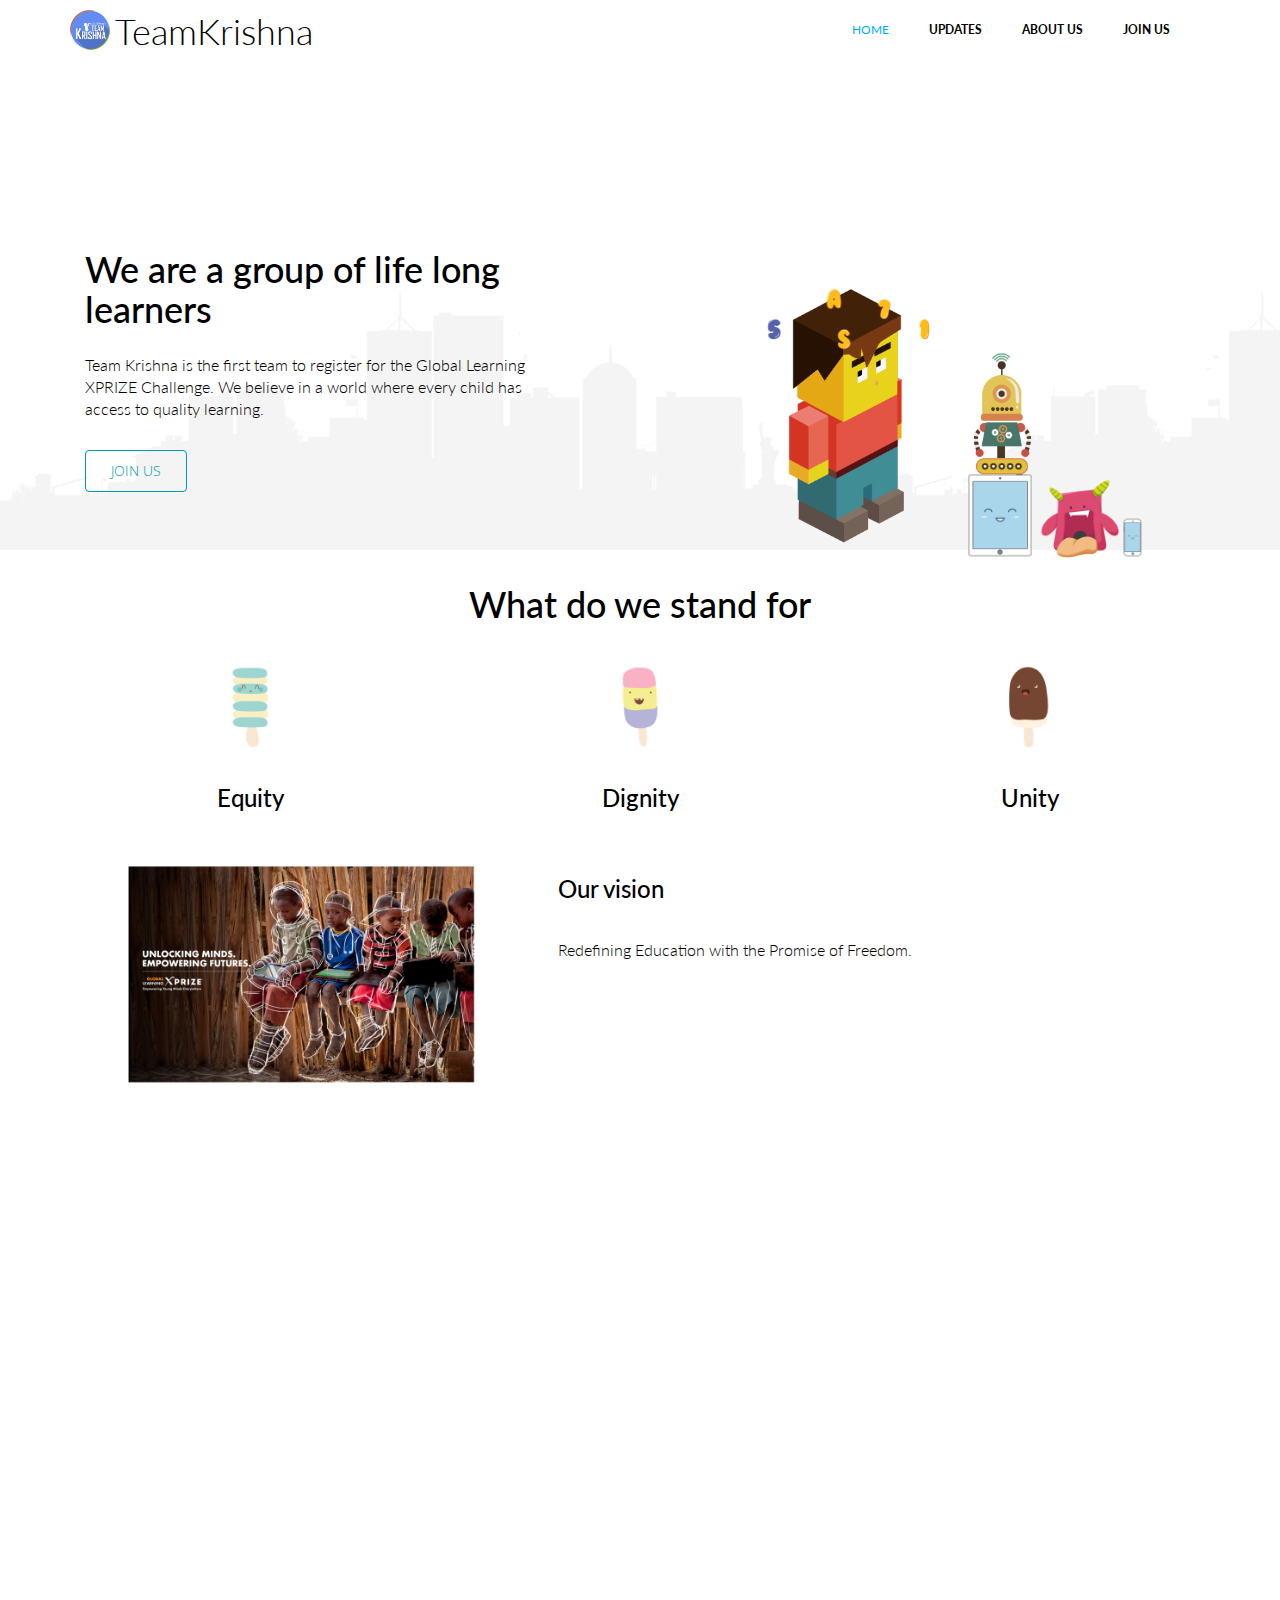
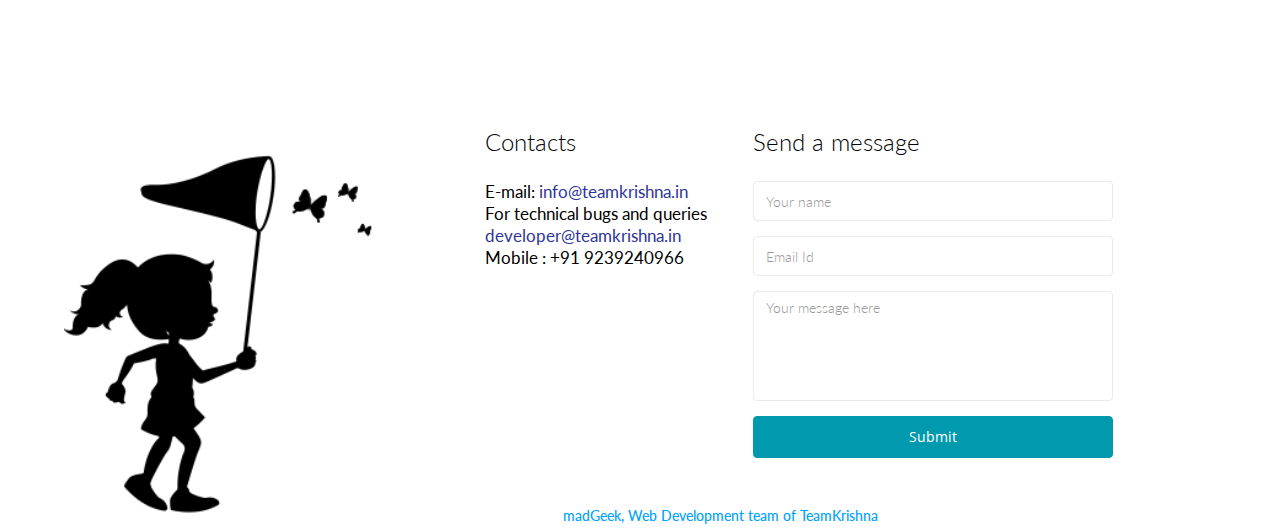
==== index.html @ c78edfe6 "added the meta-tags" ====
<!DOCTYPE html>
<html lang="en">
<head>
    <meta charset="utf-8">
    <meta name="viewport" content="width=device-width, initial-scale=1.0">
    <meta name="description" content="">
    <meta name="author" content="">
    <title>Home | TeamKrishna</title>
    <link href="css/bootstrap.min.css" rel="stylesheet">
    <link href="css/font-awesome.min.css" rel="stylesheet">
    <link href="css/lightbox.css" rel="stylesheet"> 
    <link href="css/animate.min.css" rel="stylesheet"> 
	<link href="css/main.css" rel="stylesheet">
	<link href="css/responsive.css" rel="stylesheet">
    <meta property="og:site_name" content="madGeek"/>
      <meta property="og:type" content="website" />
      <meta property="og:title" content="TeamKrishna" />
      <meta property="og:description" content="Redefining education with the promise of freedom." />
      <meta property="og:url" content="http://www.teamkrishna.in"/>
      <meta property="og:image" content="images/logo_main.png"/>
<!--<script src="http://maps.googleapis.com/maps/api/js"></script>-->
   <link rel="apple-touch-icon" sizes="60x60" href="images/ico/apple-icon-60x60.png">
    <link rel="apple-touch-icon" sizes="72x72" href="images/ico/apple-icon-72x72.png">
    <link rel="apple-touch-icon" sizes="76x76" href="images/ico/apple-icon-76x76.png">
    <link rel="apple-touch-icon" sizes="114x114" href="images/ico/apple-icon-114x114.png">
    <link rel="apple-touch-icon" sizes="120x120" href="images/ico/apple-icon-120x120.png">
    <link rel="apple-touch-icon" sizes="144x144" href="images/ico/apple-icon-144x144.png">
    <link rel="apple-touch-icon" sizes="152x152" href="images/ico/apple-icon-152x152.png">
    <link rel="apple-touch-icon" sizes="180x180" href="images/ico/apple-icon-180x180.png">
    <link rel="icon" type="image/png" sizes="192x192"  href="images/ico/android-icon-192x192.png">
    <link rel="icon" type="image/png" sizes="32x32" href="images/ico/favicon-32x32.png">
    <link rel="icon" type="image/png" sizes="96x96" href="images/ico/favicon-96x96.png">
    <link rel="icon" type="image/png" sizes="16x16" href="images/ico/favicon-16x16.png">
    <link rel="manifest" href="images/ico/manifest.json">
    <meta name="msapplication-TileColor" content="#ffffff">
    <meta name="msapplication-TileImage" content="images/ico/ms-icon-144x144.png">
    <meta name="theme-color" content="#ffffff">
</head><!--/head-->

<body>
	<header id="header">      
        <div class="navbar navbar-inverse" role="banner">
            <div class="container">
                <div class="navbar-header">
                    <button type="button" class="navbar-toggle" data-toggle="collapse" data-target=".navbar-collapse">
                        <span class="sr-only">Toggle navigation</span>
                        <span class="icon-bar"></span>
                        <span class="icon-bar"></span>
                        <span class="icon-bar"></span>
                    </button>

                    <a class="navbar-brand" href="index.html">
                    	<h1><span><img  style="margin-bottom:5%;margin-right:5px;" width="40px" height="40px" src="images/logo_main.png" alt="logo"><span>TeamKrishna</span></span></h1>
                    </a>
                    
                </div>
                <div class="collapse navbar-collapse">
                    <ul class="nav navbar-nav navbar-right">
                        <li class="active"><a href="index.html">Home</a></li>
                         <li ><a href="blog.html">Updates</i></a>
                        </li>
                        <li ><a href="aboutus.html">About us</i></a>
                        </li>                    
                       
                       
                        <li ><a href="joinus.html">Join us </i></a>
                        </li>  
                    </ul>
                </div>
            </div>
        </div>
    </header>
    <!--/#header-->

   <section id="home-slider">
        <div class="container">
            <div class="row">
                <div class="main-slider">
                    <div class="slide-text">
                        <h1 style="font-weight:500;color:black;">We are a group of life long learners</h1>
                        <P style="font-size:16px; font-weight:300;">Team Krishna is the first team to register for the Global Learning XPRIZE Challenge. We believe in a world where every child has access to quality learning.</p>
                        <a href="portfolio-details.html" class="btn btn-common">JOIN US</a>
                    </div>
                    <div class="change_height">
                    <img src="./images/Website_Graphics/block-kid/blk6.png" class="slider-hill" alt="slider image">
                    <img src="images/Website_Graphics/smartphones/s2.png" class="slider-house" alt="slider image">
<!--                    <img src="images/Website_Graphics/smartphones/s2.png" class="slider-birds1" alt="slider image">-->
                    <img src="images/Website_Graphics/smartphones/s1.png" class="slider-birds2" alt="slider image">
                    <img src="images/Website_Graphics/cute-monsters/m8.png" class="slider-sun" alt="slider image">
                    <img src="images/Website_Graphics/robots/r2.png" class="slider-robot" alt="slider image">
                    <img src="images/Website_Graphics/alphabets-numbers/1.png" class="slider-1" alt="slider image">
                    <img src="images/Website_Graphics/alphabets-numbers/5.png" class="slider-5" alt="slider image">
                    <img src="images/Website_Graphics/alphabets-numbers/7.png" class="slider-7" alt="slider image">
                    <img src="images/Website_Graphics/alphabets-numbers/s.png" class="slider-s" alt="slider image">
                    <img src="images/Website_Graphics/alphabets-numbers/a.png" class="slider-a" alt="slider image">
                    </div>
                </div>
            </div>
        </div>
        <div class="preloader"><i class="fa fa-sun-o fa-spin"></i></div>
    </section>
    <!--/#home-slider-->

    <section id="services" style="margin-top:30px;">
        <div class="container">
            <div class="row">
                <div class="col-md-12 wow fadeIn" style=" margin-bottom:20px;">
                <h1 style="font-weight:500;text-align:center;color:black; margin-top:5px;" >What do we stand for</h1>
                </div>
                <div class="col-sm-4 text-center padding wow fadeIn" data-wow-duration="1000ms" data-wow-delay="300ms">
                    <div class="single-service">
                        <div class="wow scaleIn" data-wow-duration="500ms" data-wow-delay="300ms">
                            <img src="images/Website_Graphics/ice-creams/ic2.png" alt="">
                        </div>
                       <h2 style="color:black; font-weight:500;">Equity</h2>
<!--                        <p>Redefining Education with the promise of freedom.</p>-->
                    </div>
                </div>
                <div class="col-sm-4 text-center padding wow fadeIn" data-wow-duration="1000ms" data-wow-delay="600ms">
                    <div class="single-service">
                        <div class="wow scaleIn" data-wow-duration="500ms" data-wow-delay="600ms">
                            <img src="images/Website_Graphics/ice-creams/ic3.png" alt="">
                        </div>
                        <h2 style="color:black; font-weight:500;">Dignity</h2>
<!--                        <p>Equity, Dignity, Unity.</p>-->
                    </div>
                </div>
                <div class="col-sm-4 text-center padding wow fadeIn" data-wow-duration="1000ms" data-wow-delay="900ms">
                    <div class="single-service">
                        <div class="wow scaleIn" data-wow-duration="500ms" data-wow-delay="900ms">
                            <img src="images/Website_Graphics/ice-creams/ic4.png" alt="">
                        </div>
                        <h2 style="color:black; font-weight:500;">Unity</h2>
<!--                        <p>We want to provide quality education to every child.</p>-->
                    </div>
                </div>
            </div>
        </div>
    </section>
    <!--/#services-->

<!--
    <section id="action" class="responsive">
        <div class="vertical-center">
             <div class="container">
                <div class="row">
                    <div class="action take-tour">
                        <div class="col-sm-7 wow fadeInLeft" data-wow-duration="500ms" data-wow-delay="300ms">
                            <h1 class="title">Triangle Corporate Template</h1>
                            <p>A responsive, retina-ready &amp; wide multipurpose template.</p>
                        </div>
                        <div class="col-sm-5 text-center wow fadeInRight" data-wow-duration="500ms" data-wow-delay="300ms">
                            <div class="tour-button">
                                <a href="#" class="btn btn-common">TAKE THE TOUR</a>
                             </div>
                        </div>
                    </div>
                </div>
            </div>
        </div>
   </section>
    /#action
-->

    <section id="features" style="margin-top:20px;">
        <div class="container">
            <div class="row">
                <div class="single-features">
                    <div class="col-sm-5 wow fadeInLeft" data-wow-duration="500ms" data-wow-delay="300ms">
                        <img src="images/Global%20Learning%20Xprize%20pic2.jpg" style="height: 50%;width:80%;margin: 0 auto;" class="img-responsive" alt="">
                    </div>
                    <div class="col-sm-6 wow fadeInRight" data-wow-duration="500ms" data-wow-delay="300ms">
                        <h2 style="color:black; font-weight:500;">Our vision</h2><br>
                         <P style="font-size:16px; font-weight:300;">Redefining Education with the Promise of Freedom. </P>
                    </div>
                </div>
                <div class="single-features to_change">
                    <div class="col-sm-6 col-sm-offset-1 align-right wow fadeInLeft" data-wow-duration="500ms" data-wow-delay="300ms">
                        <h2 style="color:black; font-weight:500;">What do we do</h2>
                        <P style="font-size:16px; font-weight:300;">We create digital education solutions for children, without access to learning materials or with access to low quality learning environments, that support their developmental journey in becoming independent thinkers and leaders that can positively contribute to the world.</P>
                    </div>
                    <div class="col-sm-5 wow fadeInRight" data-wow-duration="500ms" data-wow-delay="300ms">
                        <img src="images/what_do_we_do.png" style="height: 50%;margin: 0 auto; width:80%;"  class="img-responsive" alt="">
                    </div>
                </div>
                 <div class="single-features change_to">
                      <div class="col-sm-5 wow fadeInRight" data-wow-duration="500ms" data-wow-delay="300ms">
                        <img src="images/what_do_we_do.png" style="height: 50%;margin: 0 auto; width:80%;"  class="img-responsive" alt="">
                    </div>
                    <div class="col-sm-6 col-sm-offset-1 align-right wow fadeInLeft" data-wow-duration="500ms" data-wow-delay="300ms">
                         <h2 style="color:black; font-weight:500;">What do we do</h2>
                         <P style="font-size:16px; font-weight:300;">We create digital education solutions for children, without access to learning materials or with access to low quality learning environments, that support their developmental journey in becoming independent thinkers and leaders that can positively contribute to the world.</P>
                    </div>
                   
                </div>
                <div class="single-features" style="margin-top:20px;">
                    <div class="col-sm-5 wow fadeInLeft" data-wow-duration="500ms" data-wow-delay="300ms">
                        <img src="images/our_project.png" style="height: 50%;margin: 0 auto;width:80%;"  class="img-responsive" alt="">
                    </div>
                    <div class="col-sm-6 wow fadeInRight" data-wow-duration="500ms" data-wow-delay="300ms">
                         <h2 style="color:black; font-weight:500;">Our Project</h2>
                        <P style="font-size:16px; font-weight:300;">We develop open source software solutions that facilitate autonomous learning environments for children living in remote areas of the world. Applying elements of gamification and machine learning, our 'intellifreind' software will enable children of aged 7 onwards to self learn literacy and numeracy in a preferred language.</P>
                    </div>
                </div>
            </div>
        </div>
    </section>
     <!--/#features-->

  <footer id="footer">
      
        <div class="container">
            <div class="row" style="margin-top:20px;">
               
               
                <div class="col-md-4 col-sm-6 item12">
<!--
                    <div class="testimonial bottom">
                        <h2>Get in touch</h2>
                        <div class="media">
                            <div class="pull-left">
                                <a href="#"><img src="images/home/profile1.png" alt=""></a>
                            </div>
                            <div class="media-body">
                                <blockquote>These people are crazily cool, it's an honour working with them.</blockquote>
                                <h3><a href="#">- silverFoxA</a></h3>
                            </div>
                         </div>
                        <div class="media">
                            <div class="pull-left">
                                <a href="#"><img src="images/home/profile2.png" alt=""></a>
                            </div>
                            <div class="media-body">
                                <blockquote>Sometimes they are too lazy.</blockquote>
                                <h3><a href="">- Abhijit Das</a></h3>
                            </div>
                        </div>   
                      <div id="googleMap" style="width:100%;height:300px;"></div>
                    </div> 
-->
                </div>
                <div class="col-md-3 col-sm-6 item12">
                    <div class="contact-info bottom">
                        <h2>Contacts</h2>
                        <address>
                        E-mail: <a href="mailto:info@teamkrishna.in">info@teamkrishna.in</a> <br> 
                        For technical bugs and queries <br> 
                            <a href="mailto:developer@teamkrishna.in">developer@teamkrishna.in</a><br>
                        Mobile : +91 9239240966 <br> 
                       
                        </address>

<!--
                        <h2>Address</h2>
                        <address>
                        Unit C2, St.Vincent's Trading Est., <br> 
                        Feeder Road, <br> 
                        Bristol, BS2 0UY <br> 
                        United Kingdom <br> 
                        </address>
-->
                    </div>
                </div>
                <div class="col-md-4 col-sm-12 item12">
                    <div class="contact-form bottom">
                        <h2>Send a message</h2>
                        <form id="main-contact-form" name="contact-form" method="post" action="sendemail.php">
                            <div class="form-group">
                                <input type="text" name="name" class="form-control" required="required" placeholder="Your name">
                            </div>
                            <div class="form-group">
                                <input type="email" name="email" class="form-control" required="required" placeholder="Email Id">
                            </div>
                            <div class="form-group">
                                <textarea name="message" id="message" required="required" class="form-control" rows="8" placeholder="Your message here"></textarea>
                            </div>                        
                            <div class="form-group">
                                <input type="submit" name="submit"  class="btn btn-common" style="background-color:#0099ae; color:white; font-weight:400;width:100%;" value="Submit">
                            </div>
                        </form>
                    </div>
                </div>
               <div class="col-sm-12 item12" style="margin-top:10px;">
                   <div class="footer_bottom" >
<!--                    <div class="copyright-text text-center">-->
                        <p style="margin:0px;color:white;font-weight:500;">&copy; TeamKrishna 2015. All Rights Reserved.<br> Designed &amp; developed by <a target="_blank" href="developers.html">madGeek, Web Development team of TeamKrishna</a></p>
<!--                    </div>-->
                </div>
                </div>
               
     <div class="l12item">
                  
                  <div id="back">
</div>
<div id="middle">
</div>
<div id="front">
     <img src="images/girlGIF.gif" >
</div>
                </div>
            </div>
        </div>
    </footer>
    <!--/#footer-->


<script>
function initialize() {
  var mapProp = {
    center:new google.maps.LatLng(12.58262, 77.42035),
    zoom:13,
    mapTypeId:google.maps.MapTypeId.ROADMAP
  };
  var map=new google.maps.Map(document.getElementById("googleMap"),mapProp);
    
    var marker = new google.maps.Marker({
    position: new google.maps.LatLng(12.58262, 77.42035),
    map: map,
    title: 'Location'
  });
}
google.maps.event.addDomListener(window, 'load', initialize);
</script>



    <script type="text/javascript" src="js/jquery.js"></script>
    <script type="text/javascript" src="js/bootstrap.min.js"></script>
    <script type="text/javascript" src="js/lightbox.min.js"></script>
    <script type="text/javascript" src="js/wow.min.js"></script>
    <script type="text/javascript" src="js/main.js"></script>   
<script type="text/javascript">
$('input#submit').click(function() {
var email = $('input#email').val();
var message = $('textarea#message').val();
var name = $('input#name').val();
var subject= "Enquiry";
$.ajax({
    type: 'POST',
    url: 'sendemail.php',
    data: {message: message, email: email, name:name, subject:subject}, 
    cache: false
});
});
</script>
</body>
</html>
---- css/main.css ----
/*
  Theme Name: Triangle
  Theme Uri: http://www.themeum.com
  Author: Themeum
  Author Uri: http://www.themeum.com
  Description: Creative Site Template
  Version: 1.1
  */

  @import url(http://fonts.googleapis.com/css?family=Lato:100,300,400,700);
  @import url(http://fonts.googleapis.com/css?family=Open+Sans:300italic,400italic,600italic,700italic,400,300,600,700);
  @import url(http://fonts.googleapis.com/css?family=Noto+Sans:400,700);

  body {
    background: #fff;
    font-family: 'Lato', sans-serif;
    font-weight: 300;
    font-size: 14px;
    line-height: 22px;
    color: #000;
  }

  html {
    height: 100%;
  }


  a{
    color:#00A1FF;
  }

  a:hover {
    outline: none;
    text-decoration:none;
    color:#4fcccd;
  }

  a:focus {
    outline:none;
    outline-offset: 0;
  }

  a {
    -webkit-transition: 300ms;
    -moz-transition: 300ms;
    -o-transition: 300ms;
    transition: 300ms;
  }


  ul {
    list-style: none;
  }

  h1, h2, h3, h4, h5, h6 {
    font-family: 'Lato', sans-serif;
    font-weight: 300;
  }

  h1{
    color: #000;
  }

  h2{
    font-size: 24px;
    color: #000;
      font-weight: 300;
  }

  h3{
    font-size: 18px;
  }

  .overflow{
    overflow: hidden;
  }

  .uppercase{
    text-transform: uppercase;
  }

  .btn-common {
    font-size: 14px;
    color: #0099ae;
    border: 1px solid #0099ae;
    font-family: 'Open Sans', sans-serif;
    font-weight: 300;
    padding: 10px 25px;
  }

  #action .col-sm-5{
    position: absolute;

    top: 0;
    height: 100%;
    right: 0;
  }


  .btn-common:hover, 
  .btn-common:focus{
    outline: none;
    background: none;
    box-shadow: none;
    color: #01707f;
    border-color:#01707f;
  }

  .align-right{
    text-align: right;
  }

  .inline{
    display: inline-block;
  }

  .padding{
    padding: 10px 0;
  }

  .padding-bottom{
    padding-bottom: 65px;
  }

  .padding-top{
    padding-top: 30px;
  }

  .padding-right{
    padding-right: 80px;
  }

  .padding-left{
    padding-left: 80px;
  }

  .margin-bottom{
    margin-bottom: 35px;
  }

     .carousel-indicators.visible-xs {
      height: 20px;
      margin: 0;
      padding: 0;
      position: absolute;
      top: -35px;
      width: 100%;
      left: 0;
    }

  .carousel-indicators.visible-xs li {
    border-color: #D29948;
    border-width: 2px;
    height: 12px;
    margin: 0 5px 0 0;
    width: 12px;
  }

  .carousel-indicators.visible-xs li.active {
    background: rgba(210, 153, 72, 0.7);
  }


/*************************
*******Header******
**************************/


#header{
  margin-bottom: 0;
  padding: 10px 0 40px 0;
}

#header .navbar-inverse .container{
  position: relative;
}

.search{
  position: absolute;
  top: 20px;
  right: 0;
  z-index: 1;
}

.search i{
  color: #00aeef;
  cursor: pointer;
  position: absolute;
  right: 10px;
  top: 2px;
}

.field-toggle{
  position: relative;
  top: 30px;
  right: 15px;
  display: none;
  height: 50px;
}

.search-form{
  padding-left: 10px;
  height: 40px;
  font-size: 18px;
  color: #818285;
  font-weight: 300;
  outline: none;
  border: 1px solid #00aeef;
  margin-top: 20px;
  border-radius: 4px;
}

.social-icons ul li{
  padding: 0 10px;

}

.social-icons ul li:last-child{
  padding-right: 0;

}

.social-icons ul li a{
  font-size: 18px;
  color: #d3d3d3;
  padding: 0;
}

.social-icons ul li a:hover .fa-facebook {
  color:#0884d5;
}

.social-icons ul li a:hover .fa-twitter {
  color:#2AA7DC;
}

.social-icons ul li a:hover .fa-google-plus {
  color:#A22523;
}

.social-icons ul li a:hover .fa-dribbble {
  color:#E94989;
}

.social-icons ul li a:hover .fa-linkedin {
  color:#006DC0;
}

.social-icons ul li a:hover,
.social-icons ul li a:focus{  
  background: none;
}

#header .navbar {
  background: #fff;
  border: 0;
  margin-bottom: 0;
}

#header .navbar-toggle{
/*  margin-top: 20px;*/
}

#header .navbar-brand{
  padding: 0;
  margin-left: 0;
    color: black;
}

#header .navbar-brand h1{
  padding: 0;
  margin: 0;
}

#header .navbar-nav.navbar-right >li:last-child{
  margin-right: 20px;
}

#header .navbar-nav.navbar-right >li a {
  color: #000;
  font-size: 12px;
  padding: 20px;
  text-transform: uppercase;
  font-weight: 700;
}


#header .navbar-inverse .navbar-nav  li.active > a,  
#header .navbar-inverse .navbar-nav  li.active > a:focus, 
#header .navbar-nav.navbar-right li > a:hover,
.navbar-inverse .navbar-nav > .open > a {
  background-color: inherit;
  border: 0;
    font-weight: 400;
  color: #00aeef;
}

#header .navbar-inverse .navbar-nav  li a:hover{
  color: #00aeef;
    font-weight: 500;
}


/*  Dropdown menu*/

ul.sub-menu {
  display: none;
  list-style: none;
  padding: 0;
  margin: 0;
}

#header .navbar-nav li ul.sub-menu li a{
  color: #818285;
  padding: 5px 0;
  font-size: 13px;
  display: block;
  text-transform: capitalize;
}

#header .navbar-nav li ul.sub-menu li .active{
  background: #00aeef;
  color: #fff;
  position: relative;
}

#header .navbar-nav li ul.sub-menu li .active i{
  position: absolute;
  font-size: 56px;
  top: -13px;
  color: #0884d5;
}

#header .navbar-nav li ul.sub-menu li .active .fa-angle-right{
  left: -3px;
}

#header .navbar-nav li ul.sub-menu li .active .fa-angle-left{
  right: -3px;
}

#header .navbar-nav li ul.sub-menu li a:hover,
#header .navbar-nav li ul.sub-menu li a:focus{
  background: #00aeef;
  color: #fff;
}

.fa-angle-down{
  padding-left: 5px; 
}

.scaleIn {
  -webkit-animation-name: scaleIn;
  animation-name: scaleIn;
}

@-webkit-keyframes scaleIn {
  0% {
    opacity: 0;
    -webkit-transform: scale(0);
    transform: scale(0);
  }

  100% {
    opacity: 1;
    -webkit-transform: scale(1);
    transform: scale(1);
  }
}

@keyframes scaleIn {
  0% {
    opacity: 0;
    -webkit-transform: scale(0);
    -ms-transform: scale(0);
    transform: scale(0);
  }

  100% {
    opacity: 1;
    -webkit-transform: scale(1);
    -ms-transform: scale(1);
    transform: scale(1);
  }
}


/*************************
*******Footer******
**************************/

#footer {
  padding-bottom: 0px;
    position: relative;
/*  background-image: url(../images/home/footer_team.png);*/
  background-repeat: repeat-x;
    background-color: transparent;
  background-position: bottom;
  background-size: contain;
}

#footer h1{
  margin-bottom: 65px;
  margin-top: 36px;
}

#footer .bottom-separator {
  margin-bottom: 0px;
}

#message {
  height: 110px;
  resize: none;
}

.bottom > h2 {
  margin-top: 0;
  margin-bottom: 26px;
}

.bottom .media-body h3 {
  margin-top: 0;
  padding-left: 25px;
}

.bottom .media-body h3 a{
  color: #ea2c00;
}

.testimonial .media{
  margin-top: 0;
  margin-bottom: 25px;
}

.testimonial .media>.pull-left{
  margin-right: 25px;
}

.testimonial .media>.pull-left img{
  margin-top: 6px;
}

.testimonial .media .media-body blockquote{
  padding-left: 25px;
  padding-right: 30px;
  position: relative;
  border-left: 0;
  margin-bottom: 0;
}

.testimonial .media .media-body blockquote:before{
  position: absolute;
  left: 5px;
  top: 8px;
  content: '"';
  font-size: 40px;
  color: #ea2c00;
  font-family: 'Noto Sans', sans-serif;
  transform:rotate(180deg);
  -ms-transform:rotate(180deg); /* IE 9 */
  -webkit-transform: rotate(180deg); /* Opera, Chrome, and Safari */
  line-height: 0;
}

.testimonial .media .media-body blockquote:after{
  position: absolute;
  right: 30px;
  bottom: 14px;
  content: '"';
  font-size: 40px;
  color: #ea2c00;
  font-family: 'Noto Sans', sans-serif;
  line-height: 0;
}

.contact-info.bottom {
  padding-left: 25px;
}
.contact-info.bottom a{
    color: #2C349A;
}
.contact-info.bottom a:hover{
    color:crimson;
}

.bottom > address {
  line-height: 22px;
  margin-bottom: 40px;
    font-size: 17px;
    font-weight: 400;
}

.form-control {
  border: 1px solid #eaeaea;
  font-weight: 300;
  outline: none;
  box-shadow: none;
  height: 40px;
}

.form-control:hover, 
.form-control:focus{
  border-color: #4fcccd;
  outline: none;
  box-shadow: none;
}

.btn-submit {
  width: 100%;
  background-color: #4fcccd;
  color: #fff;
  font-size: 14px;
  font-weight: 300;
  letter-spacing: 5px;
  text-transform: uppercase;
  border-radius: 3px;
  margin-top: 5px;
  border-bottom: 3px solid #2f9697;
  box-shadow: none;
  padding: 10px;
}

.btn-submit:hover, 
.btn-submit:focus{
  color: #fff;
  outline: none;
  box-shadow: none;
  opacity: .8;
}

.copyright-text{
  margin-top: 70px;
  color: #fff;
  font-size: 16px;  
  padding-bottom: 15px;
}

.copyright-text a {
  color: #3e848a
}

.copyright-text p {
  margin-bottom: 0;
}

/*************************
*******Home Page******
**************************/
#home-slider {
  background: url(../images/home/slider-bg.png) 0 100% repeat-x;
  position: relative;
}

#home-slider .main-slider {
  position: relative;
  height: 450px;
}

#home-slider .slide-text{
  position: absolute;
  top: 50px;
  left: 30px;
  width: 450px;
}

.animate-in .slide-text {
  -webkit-animation: fadeInLeftBig 700ms cubic-bezier(0.190,1.000,0.220,1.000) 200ms both;
  animation: fadeInLeftBig 700ms cubic-bezier(0.190,1.000,0.220,1.000) 200ms both;
}

#home-slider .slider-hill {
  position: absolute;
  right: 20%;
    height: 60%;
  bottom: 0;
}

.animate-in .slider-hill {
  -webkit-animation: bounceInDown 1000ms ease-in-out 200ms both;
  animation: bounceInDown 1000ms ease-in-out 200ms both;
}

#home-slider .slider-house {
  position: absolute;
  right: 180px;
    height: 20%;
  bottom: -10px;
}

.animate-in .slider-house {
  -webkit-animation: bounceInDown 500ms ease-in-out 800ms both;
  animation: bounceInDown 500ms ease-in-out 800ms both;
}

#home-slider .slider-sun {
  position: absolute;
  right: 100px;
    height: 20%;
  bottom: -15px;
}
#home-slider .slider-robot {
     position: absolute;
    right: 155px;
    height: 30%;
    bottom: 69px;
}
#home-slider .slider-1 {
  position: absolute;
  right: 290px;
    height: 5%;
  bottom: 210px;
}
#home-slider .slider-5 {
  position: absolute;
  right: 440px;
    height: 5%;
  bottom: 210px;
}
#home-slider .slider-7 {
  position: absolute;
  right: 330px;
    height: 5%;
  bottom: 230px;
}
#home-slider .slider-a {
  position: absolute;
  right: 380px;
    height: 5%;
  bottom: 240px;
}
#home-slider .slider-s {
  position: absolute;
  right: 370px;
    height: 5%;
  bottom: 200px;
}

.animate-in .slider-sun {
  -webkit-animation: scaleIn 500ms ease-in-out 1200ms both;
  animation: scaleIn 500ms ease-in-out 1200ms both;
}
.animate-in .slider-robot {
  -webkit-animation: scaleIn 500ms ease-in-out 1200ms both;
  animation: scaleIn 500ms ease-in-out 1200ms both;
}
.animate-in .slider-1 {
  -webkit-animation: scaleIn 500ms ease-in-out 1200ms both;
  animation: scaleIn 500ms ease-in-out 1200ms both;
}
.animate-in .slider-5 {
  -webkit-animation: scaleIn 500ms ease-in-out 1200ms both;
  animation: scaleIn 500ms ease-in-out 1200ms both;
}
.animate-in .slider-a {
  -webkit-animation: scaleIn 500ms ease-in-out 1200ms both;
  animation: scaleIn 500ms ease-in-out 1200ms both;
}
.animate-in .slider-s {
  -webkit-animation: scaleIn 500ms ease-in-out 1200ms both;
  animation: scaleIn 500ms ease-in-out 1200ms both;
}
.animate-in .slider-7 {
  -webkit-animation: scaleIn 500ms ease-in-out 1200ms both;
  animation: scaleIn 500ms ease-in-out 1200ms both;
}

#home-slider .slider-birds1 {
     position: absolute;
    right: 310px;
    height: 20%;
    bottom: -10px;
}

.animate-in .slider-birds1 {
  -webkit-animation: fadeInLeft 500ms ease-in-out 1200ms both;
  animation: fadeInLeft 500ms ease-in-out 1200ms both;
}

#home-slider .slider-birds2 {
 
    position: absolute;
    right: 70px;
    height: 10%;
    bottom: -10px;
}

.animate-in .slider-birds2 {
  -webkit-animation: fadeInRight 500ms ease-in-out 1200ms both;
  animation: fadeInRight 500ms ease-in-out 1200ms both;
}


#home-slider h1{
  margin-top: 100px;
  margin-bottom: 25px;
}

#home-slider .btn-common {
  margin-top: 20px;
}

#home-slider .preloader {
  position: absolute;
  left: 0;
  top: 0;
  bottom: -30px;
  right: 0;
  background: #fafafa;
  text-align: center;
}

#home-slider .preloader > i {
  font-size: 48px;
  height: 48px;
  line-height: 48px;
  color: #00aeef;
  position: absolute;
  left: 50%;
  margin-left: -24px;
  top: 50%;
  margin-top: -24px;
}

#action {
  background-image: url(../images/home/tour-bg.png);
  background-color: #fbfafa;
  background-repeat: repeat-x;
  height: 157px;
  background-position: center;
  display: table;
  position: static;
  width: 100%;
}

.vertical-center{
  display: table-cell;
  vertical-align: middle;
  width: 100%;
  position: statice;
}


.single-service{
  overflow: hidden;
  display: block;
}

.single-service img {
  margin-bottom: 35px;
}

.single-service .fold {
  margin-bottom: 35px;
}

.single-service h2 {
  margin-top: 0;
  margin-bottom: 15px;
}

.single-service p {
  padding: 0 48px;
}

.action h1{
  margin-top: 0;
}

.action p{
  font-size: 18px;
  margin-bottom: 0;
  font-weight: 300;
}

.action .btn-common{
  margin-top: 55px;
  float: left;
}

.title {
  color: #404040;
  font-weight: 300;
}

.single-features {
  overflow: hidden;
  padding-top: 0px;
  padding-bottom: 40px;
}

.single-features .col-sm-6 {
  margin-top: 0px;
}

.single-features:last-child {
  padding-bottom: 30px;
  padding-top: 0;
}

.single-features h2{
  margin-bottom: 15px;
}

#clients{
  padding-bottom: 45px;
}

.clients {
  margin-bottom: 45px;
}

.clients img {
  display: inline-block;
}

.clients-logo {
  overflow: hidden;
  margin-bottom: 10px;
}



/*************************
*******About Us Page******
**************************/

#action , 
#page-breadcrumb{
  position: relative;
}

#page-breadcrumb {
  background-image: url(../images/home/tour-bg.png);
  background-color: #fbfafa;
  background-repeat: repeat-x;
  height: 130px;
  background-position: center;
  display: table;
  position: static;
  width: 100%;
}

#team {
  padding: 30px 0;
}

#team-carousel {
  margin-top: 80px;
}

#company-information .padding-top{
  padding-top: 172px;
  
}

.single-service img {
  height: 85px;
}

.tour-button {
  background-image: url(../images/home/tour-icon2.png);
  height: 100%;
  background-repeat: no-repeat;
  position: absolute;
  width: 100%;
  left: 0;
  background-position: 151px 4px;
}

.about-image {
  padding:90px 90px 0;
}

.team-single {
  position: relative;
}
/*
.team-single{
    position: relative;
    overflow: hidden;
    border-radius: 50%;
}
*/

/*
img {
    display: inline;
    margin: 0 auto;
    height: 100%;
    width: auto;
}
*/




.social-profile {
  background: none repeat scroll 0 0 rgba(137, 97, 46, 0.8);
  display: none;
  position: absolute;
  text-align: center;
     border-radius: 50%;
  top: 0;
    -webkit-transition: all 0.9s ease;
  -moz-transition: all 0.9s ease;
  -ms-transition: all 0.9s ease;
  -o-transition: all 0.9s ease;
  transition: all 0.9s ease;transition: all 0.9s ease 0s;
  width: 100%;
  height: 100%;
}

.team-single:hover .social-profile{
  background:rgba(112, 35, 64, 0.9);
  display: block;
/*     border-radius: 50%;*/
  -webkit-animation: fadeInUp 400ms;
  animation: fadeInUp 400ms;
  -webkit-transition: all 0.9s ease;
  -moz-transition: all 0.9s ease;
  -ms-transition: all 0.9s ease;
  -o-transition: all 0.9s ease;
  transition: all 0.9s ease;
}

.social-profile .nav-pills {
  display: inline-block;
  margin-top: -26px;
  padding: 0;
  position: relative;
  top: 50%;
}

.social-profile .nav-pills li {
  display: inline-block;
  margin: 0 5px;
}

.social-profile .nav-pills li a {
  color: #fff;
  border: 1px solid #fff;
  width: 40px;
  height: 40px;
  line-height: 40px;
  text-align: center;
  padding: 0;
  border-radius: 40px;
  -webkit-transition: all 0.9s ease;
  transition: all 0.9s ease;
}

.social-profile .nav-pills li a:hover {
  color: #702340;
  border-color: #702340;
}

.person-info h2 {
  font-weight: 300;
  margin-bottom: 5px;
}

.person-info h3 {
  font-size: 16px;
  color: #686868;
  font-weight: 300;
  margin-top: 0;
  margin-bottom: 0;
}

.team-carousel-control {
  position: absolute;
  top: 36%;
  width: 13px;
  height: 16px;
  text-indent: -9999999px;
  -webkit-transition: all 0.9s ease;
  -moz-transition: all 0.9s ease;
  -ms-transition: all 0.9s ease;
  -o-transition: all 0.9s ease;
  transition: all 0.9s ease;
}

.right.team-carousel-control {
  right: -50px;
  background-image: url(../images/aboutus/right.png);
}

.left.team-carousel-control {
  left: -50px;
  background-image: url(../images/aboutus/left.png);
}

.team-carousel-control:hover{
  background-position: 0 -18px;
  -webkit-transition: all 0.5s ease;
  -moz-transition: all 0.5s ease;
  -ms-transition: all 0.5s ease;  
  -o-transition: all 0.5s ease;
  transition: all 0.5s ease;
}

.count h1{
  font-size: 60px;
  color: #00aeef;
}

.count h3{
  font-size: 16px;
}

.progress .progress-bar.six-sec-ease-in-out {
  -webkit-transition: width 1s ease-in-out;
  -moz-transition: width 1s ease-in-out;
  -ms-transition: width 1s ease-in-out;
  -o-transition: width 1s ease-in-out;
  transition:  width 1s ease-in-out;
}

.top-zero{
  margin-top: 0;
}

h3.top-zero{
  font-size: 20px;
}

#company-information .about-us h2{
  margin-bottom: 45px;
}

.single-skill h3{
  font-size: 16px;
}

.progress{
  height: 30px;
  box-shadow: none;
  -webkit-box-shadow: none;
}

.progress-bar{
  line-height: 30px;
  box-shadow: none;
  -webkit-box-shadow: none;
}

.progress-bar.progress-bar-primary{
  background: #00aeef;
}



/*************************
*******Service Page******
**************************/
#recent-projects{
  padding: 85px 0;
}

.recent-projects .team-single{
  height: 355px;
}

.recent-projects p.padding-bottom{
  padding-bottom: 50px;
}

.choose{
  padding-top: 30px;
}

#company-information.choose .padding-top{
  padding-top: 50px;
}

#company-information h2{
  margin-bottom: 25px;
  margin-top: 0;
}

ul.elements{
  list-style: none;
  margin: 0;
  padding: 0;
}

ul.elements li{
  margin: 6px 0;
}

ul.elements li > i{
  color:#C03035;
  display: inline-block;
  margin-right: 10px;
}

#company-information h1.margin-bottom{
  margin-bottom: 26px;
}

/*************************
*******Portfolio Default**
**************************/

.portfolio-single {
  position: relative;
}

.portfolio-thumb {
  position: relative;
}

.portfolio-thumb img {
  width: 100%;
}


.portfolio-single:hover .portfolio-view{
  display: block;
  -webkit-animation: fadeInUp 400ms;
  animation: fadeInUp 400ms;
}

#portfolio .row{
  margin-left: -10px;
  margin-right: -10px;
}

.portfolio-view {
  display: none;
  position: absolute;
  top: 0;
  height: 100%;
  background:rgba(112, 35, 64, 0.9);
  width: 100%;
  text-align: center;
}

.portfolio-view .nav-pills {
  padding: 0;
  display: inline-block;
  margin-top: -26px;
  top: 50%;
  position: relative;
}

.portfolio-view .nav-pills li {
  display: inline-block;
  margin: 0 5px;
}

.portfolio-view .nav-pills li a {
  color: #fff;
  border: 1px solid #fff;
  width: 40px;
  height: 40px;
  line-height: 38px;
  text-align: center;
  padding: 0;
  border-radius: 40px;
  -webkit-animation: scaleIn 400ms linear 100ms both;
  animation: scaleIn 400ms linear 100ms both;
  -webkit-transition: all 0.9s ease;
  transition: all 0.9s ease;
}

.portfolio-view .nav-pills li a:hover {
  color: #702340;
  border-color: #702340;
  -webkit-transition: all 0.9s ease;
  transition: all 0.9s ease;
}

.portfolio-info {
  overflow: hidden;
  margin-bottom: 30px;
}

.portfolio-info h2 {
  font-size: 18px;
  margin: 15px 0 0;
}

.portfolio-filter {
  margin: 80px 0;
  padding: 0;
}

.portfolio-filter li {
  display: inline-block;
  position: relative;
}

.portfolio-filter li a {
  border-radius: 0;
  color: #686868;
  font-size: 18px;
  font-weight: 300;
  padding: 0 25px;
  text-transform: capitalize;
  border: none;
}

.portfolio-filter li .active{
  background: transparent;
  box-shadow: none;
  -webkit-box-shadow: none;
}

.portfolio-filter li a:hover, 
.portfolio-filter li a:focus,
.portfolio-filter li a.active {
  background: transparent;
  box-shadow: none;
  -webkit-box-shadow: none;
}

.portfolio-filter li a.active:before{
  position: absolute;

  content: "";
  left: 0;
  width: 13px;
  height: 16px;
  background: url(../images/portfolio/icon.png);
  top: 5px;
}

.portfolio-pagination{
  text-align: center;
  
  padding-top: 40px;
  padding-bottom: 90px;
}

.pagination li{
  display: inline-block;
  margin: 0 10px;
}

.pagination li a{
  color: #000;
  padding: 5px 10px;
  border-radius: 5px;
  border: 1px solid #fff;
}

.pagination li:first-child a{
  background: url(../images/portfolio/left.png);
  background-repeat: no-repeat;
  text-indent: -999999999px;
  background-position: center top 10px;
  width: 32px;
  height: 36px;
  border: none;
  -webkit-transition: 300ms;
  -moz-transition: 300ms;
  -o-transition: 300ms;
  transition: 300ms;
}

.pagination li:first-child a:hover{
  background: url(../images/portfolio/left.png);
  background-position: center top -37px;
  background-repeat: no-repeat;
  -webkit-transition: 300ms;
  -moz-transition: 300ms;
  -o-transition: 300ms;
  transition: 300ms;
}

.pagination li:last-child a{
  background: url(../images/portfolio/right.png);
  background-repeat: no-repeat;
  text-indent: -999999999px;
  background-position: center top 10px;
  width: 32px;
  height: 36px;
  border: none;
  -webkit-transition: 300ms;
  -moz-transition: 300ms;
  -o-transition: 300ms;
  transition: 300ms;
}

.pagination li:last-child a:hover{
  background: url(../images/portfolio/right.png);
  background-position: center top -37px;
  background-repeat: no-repeat;
  -webkit-transition: 300ms;
  -moz-transition: 300ms;
  -o-transition: 300ms;
  transition: 300ms;
}

.pagination li a:hover,
.pagination .active a, 
.pagination a:active, 
.pagination .active a:hover,
.pagination .active a:focus, 
.pagination a:focus {
  background: transparent;
  border-color: #C03035;
  color: #C03035;
}


/*****************************
Portfolio with right sidebar
*****************************/

.sidebar h3 {
  color: #404040;
  margin-top: 0;
  border-bottom: 3px solid #ececec;
  margin-bottom: 6px;
  padding-bottom: 8px;
}

.sidebar-item{
  margin-bottom: 48px;
}

.categories .navbar-stacked li {
  border-bottom: 1px solid #ececec;
}

.categories .navbar-stacked li:last-child {
  border-bottom: 0px solid #ececec;
}

.categories .navbar-stacked li a {
  font-size: 16px;
  color: #6a6a6a;
  padding: 8px 0;
  padding-left: 0;
}

.categories .navbar-stacked li a:hover{
  background: none;
  margin-left: 20px;
  color: #0099AE;
  opacity: 1;
}

.categories .navbar-stacked li.active a{
  color: #0099AE;
  padding-left: 20px;
}

.categories .navbar-stacked li.active a:before{
  position: absolute;
  content: "";
  border-color: transparent transparent transparent #0099AE;
  border-width: 8px;
  border-style: solid;
  left: 0;
  top: 13px;
  margin-top: 0;
  z-index: 0;
  transition: all 0.3s ease 0s;
  -moz-transition: all 0.3s ease 0s;
  -webkit-transition: all 0.3s ease 0s;
  -o-transition: all 0.3s ease 0s;
}

.categories .navbar-stacked li.active a:after {
  position: absolute;
  content: "";
  border-color: transparent transparent transparent #fff;
  border-width: 6px;
  border-style: solid;
  left: 0px;
  top: 15px;
  margin-top: 0;
  z-index: 1;
  transition: all 0.3s ease 0s;
  -moz-transition: all 0.3s ease 0s;
  -webkit-transition: all 0.3s ease 0s;
  -o-transition: all 0.3s ease 0s;
}

.sidebar-item .media{
  border-bottom: 1px solid #ececec;
  padding-bottom: 10px;
  padding-top: 21px;
  margin-top: 0;
  transition: all 0.3s ease 0s;
  -moz-transition: all 0.3s ease 0s;
  -webkit-transition: all 0.3s ease 0s;
  -o-transition: all 0.3s ease 0s;    
}

.sidebar-item .media:last-child{
  border-bottom: 0px solid #ececec;  
  padding-bottom: 0; 
}

.sidebar-item .media:hover{
  border-left: 2px solid #0099AE;
  padding-left: 5px;
  transition: all 0.3s ease 0s;
  -moz-transition: all 0.3s ease 0s;
  -webkit-transition: all 0.3s ease 0s;
  -o-transition: all 0.3s ease 0s;
}

.sidebar-item .media:hover.media .media-body h4 a{
  color: #0099AE;
  transition: all 0.3s ease 0s;
  -moz-transition: all 0.3s ease 0s;
  -webkit-transition: all 0.3s ease 0s;
  -o-transition: all 0.3s ease 0s;
}

.sidebar-item .media .media-body h4 {
  margin-top: 0;
  margin-bottom: 8px;
}

.sidebar-item .media .media-body h4 a{
  color: #7d7d7d;
  font-size: 16px;
}

.sidebar-item .media .media-body p {
  color: #b4b4b4;
  font-size: 12px;
}

.tag-cloud .nav-pills{
  margin-top: 16px;
}

.tag-cloud .nav-pills li{
  margin: 0;
  margin-top: 6px;
  margin-right: 4px;
}

.tag-cloud .nav-pills li a{
  font-size: 14px;
  font-weight: 300;
  padding: 5px 15px;
  background: #bbbbbb;
  color: #fff;
  border-radius: 3px;
}

.tag-cloud .nav-pills li a:hover{
  background: #0099AE;
}

.popular ul.gallery {
  margin: 0;
  padding: 0;
  list-style: none;
  margin: 10px -8px;
}

.popular ul.gallery li {
  display: block;
  width: 33.33%;
  float: left;
  padding: 8px;
}

.popular ul.gallery li a {
  display: block;
}

.popular ul.gallery li a img {
  width: 100%;
  transition: border-radius 300ms ease-in;
  -webkit-transition: border-radius 300ms ease-in;
}

.popular ul.gallery li a img:hover {
  border-radius: 60px;
}


/* Start: Recommended Isotope styles */

/**** Isotope Filtering ****/
.isotope-item {
  z-index: 2;
}

.isotope-hidden.isotope-item {
  pointer-events: none;
  z-index: 1;
}

/**** Isotope CSS3 transitions ****/

.isotope,
.isotope .isotope-item {
  -webkit-transition-duration: 0.8s;
  -moz-transition-duration: 0.8s;
  -ms-transition-duration: 0.8s;
  -o-transition-duration: 0.8s;
  transition-duration: 0.8s;
}

.isotope {
  -webkit-transition-property: height, width;
  -moz-transition-property: height, width;
  -ms-transition-property: height, width;
  -o-transition-property: height, width;
  transition-property: height, width;
}

.isotope .isotope-item {
  -webkit-transition-property: -webkit-transform, opacity;
  -moz-transition-property: -moz-transform, opacity;
  -ms-transition-property: -ms-transform, opacity;
  -o-transition-property: -o-transform, opacity;
  transition-property: transform, opacity;
}

/**** disabling Isotope CSS3 transitions ****/
.isotope.no-transition,
.isotope.no-transition .isotope-item,
.isotope .isotope-item.no-transition {
  -webkit-transition-duration: 0s;
  -moz-transition-duration: 0s;
  -ms-transition-duration: 0s;
  -o-transition-duration: 0s;
  transition-duration: 0s;
}




/*****************************
Portfolio Details
*****************************/

#portfolio-information.padding-top{
  padding-top: 100px;
}

.project-name h2{
  margin-top: 0;
  margin-bottom: 15px;
}

#related-work .title{
  margin-bottom: 55px;
  margin-top: 10px;
}

.navbar-default {
  background: none;
  padding: 0;
}

.navbar-default li a{
  font-size: 12px;
  padding: 0;
  padding-right: 15px;
}

.navbar-default li a i{
  padding-right: 8px;
}

.navbar-default li a:hover{
  color: #0884d5;
  background: none;
}

.skills .navbar-default,
.client .navbar-default{
  margin-left: 35px;
  
}

.live-preview .btn-common{
  margin-top: 21px;
  padding: 13px 45px;
}


/*****************************
Blog Default
*****************************/

.single-blog.timeline {
  background: #FFFFFF;
  border: 1px solid #EEEEEE;
  border-bottom: 0;
  position: relative;
  padding-bottom: 0;
}

.timeline .post-content {
  padding: 20px 20px 0;
}

.post-thumb{
  margin: -1px -1px 0;
  position: relative;
  overflow: hidden;
}

.timeline .post-thumb img {
  width: 100%;
}

.post-thumb iframe{
  width: 100%;
  min-height: 270px;
  border: 0;
}

.post-overlay{
  position: absolute;
  top: 50%;
  display: none;
  width: 94px;
  height: 140px;
  margin-top: -70px;
  overflow: hidden;
}

.post-overlay span{
  position: absolute;
  left: 50%;
  bottom: 0; 
  margin-left: -60px;
  -webkit-animation: fadeInUp 400ms;
  animation: fadeInUp 400ms;
  z-index: 9;
}


.post-overlay span:before{
  position: absolute;
  bottom: 0;
  border-style: solid;
  border-width: 60px;
  content: "";
  border-color: transparent transparent #0884d5 transparent;
  z-index: -1;
  cursor: initial;
}

.post-overlay span a{
  font-size: 30px;
  color: #fff;
  background: transparent;
  padding: 0; 
  margin-left: 50px;
}

.single-blog:hover .post-overlay{
  display: block;
  -webkit-animation: fadeIn 300ms;
  animation: fadeIn 300ms;
}

.timeline-divider{
  position: relative;
  padding-top: 50px;
}

.timeline-divider:before{
  position: absolute;
  top: 0;
  content: "";
  border-left-style: solid;
  border-left-width: 1px;
  height: 100%;
  border-left-color: #0099AE;
  left: 50%;
  margin-left: -2px;
}

.timeline-blog .col-sm-6.padding-top{
  padding-top: 70px;
}

.post-content{
  padding: 20px 0;
}

.timeline-date .btn-common{
  font-size: 18px;
  color: #4a4a4a;
  font-weight: 300;
  border-radius: 0;
  padding: 17px 40px;
}

.arrow-right{
  position: relative;
}

.arrow-right:after{
  position: absolute;
  right: 1px;
  content: "";
  top: 15px;
  background: url(../images/blog/left.png);
  width: 43px;
  height: 54px;
}

.arrow-left{
  position: relative;
}

.arrow-left:before{
  position: absolute;
  left: -2px;
  content: "";
  top: 86px;
  background: url(../images/blog/right.png);
  width: 43px;
  height: 54px;
}

.post-title {
  margin-top: 0;
}

.post-title a,
.comments-number a{
  color: #000;
    font-weight: 600;
    text-decoration: none;
}

.post-content .post-author{
  margin-top: 0;
  
}

.post-content  .post-author a{
  font-weight: 300;
  font-size: 14px;
  color: #0099AE;
}

a.read-more{
  color: #0099AE;
  font-weight: 300;
}

a.read-more:hover{
  color: #01707F
}

.post-bottom{
  border-top: 1px solid #eeeeee;
  padding-top: 10px;
  margin-top: 20px;
  margin: 20px -20px 0;
  padding: 20px 20px 0;
}


/*****************************
Blog with right sidebar
*****************************/

.single-blog{
  padding-bottom: 30px;
}

.single-blog .post-bottom{
  border-bottom: 1px solid #eeeeee;
  padding-top: 10px;
  padding-bottom: 10px;
}

.single-blog .post-overlay span{
  left: 0;
  top: 0;
  margin-left: 0;
  width: 94px;
  height: 140px;
  background: url(../images/blog/blog-arrow.png);
  -webkit-animation: fadeInLeft 400ms;
  animation: fadeInLeft 400ms;
}

.single-blog .post-overlay span a{
  margin-left: 8px;
  font-weight: 700;
  font-size: 36px;
  line-height: 18px;
  position: absolute;
  top: 50px;
}

.single-blog .post-overlay span a small{
  font-size: 16px;
  font-weight: 300;
  margin-left: 5px;
}

.single-blog .post-overlay span:before{
  border-color: transparent;
  border-width: 0;
}

.post-nav{
  margin:0;
  padding: 0;
}

.post-nav li a{
  color: #0099AE;
  padding: 0;
  text-align: left;
}

.post-nav li a i{
  color: #0099AE;
  margin-right: 8px;
}

.post-nav li a:hover{
  background: none;
}

.blog-padding-right{
  padding-right:35px;
}

.blog-pagination {
  text-align: center;
  padding-top: 10px;
  padding-bottom: 55px;
}

/*****************************
Blog with right sidebar
*****************************/

.masonery_area .single-blog{}
.masonery_area .single-blog .post-thumb{
  height: auto;
}

.masonery_area .single-blog .post-title{
  margin-top: 5px;
}

.masonery_area .single-blog .post-title a{
  font-size: 20px;
}

.masonery_area .single-blog .post-thumb img{
  height:auto;
}

.masonery_area .single-blog .post-bottom{
  border-top:0;
  padding-top:0;
  margin-top:15px;
}

/* Audio CSS */

.audiojs{
  background:#C03035;
  height: 45px;
  width: 100%;
}

.audiojs .scrubber{
  background: #fff;  
  height: 8px;
  border-top: 0;
  width: 170px;
  margin-top: 19px;
  margin-left: 12px;
  border-radius: 10px;
}

.audiojs .play-pause{
  background: #a92b2f;
  width: 68px;
  height: 45px;
  padding: 0;
  padding-left: 24px;
  padding-top: 10px;
  border-right: 0;
}

.audiojs .time{
  display: none;
  
}

.audiojs .progress{
  background: #A92B2F;

  height: 8px;
  border-radius: 10px;
}

.audiojs .loaded{
  background:#fff;
  height: 8px;
  border-radius: 10px;
}


/*****************************
Blog Details
*****************************/

.navbar-nav.post-nav li{
  margin-right: 60px;
}

.single-blog.blog-details .post-content{
  padding-top: 30px;
}

.single-blog.blog-details .post-bottom{
  margin-top: 55px;
}

.blog-share{
  margin-top: 40px;
  background: #f5f5f5;
  display: inline-block;
  padding: 2px 0;
}

span.stMainServices,
span.stButton_gradient, 
.stButton .chicklets{
  height:24px !important;
}

.author-profile.padding{
  padding-top:50px;
}

.author-profile .col-sm-2 img{
  width: 100%;
  border-left: 3px solid #0099AE;
}

.author-profile h3{
  margin-top:0;
  color: #3a424c;
}

.author-profile p{
  color: #3a424c;
  font-weight: 400;
}

.author-profile span a{
  color: #C03035;
}

.response-area{
  border-bottom: 0;
}

.response-area h2{
  margin-top: 0;  
  margin-bottom: 0;
  border-bottom: 0;
  padding-bottom: 20px;
}

.post-comment{
  padding-left: 70px;
  padding-top: 36px;
  border-top: 1px solid #f1e8dd;
}

.post-comment .pull-left img{
  margin-right: 60px;
  border-left: 3px solid #0884d5;
}

.post-comment .media-body{
  padding-top: 6px;
  border-bottom: 0;
  padding-bottom: 50px;
}

.post-comment .media-body p{
  margin-top:10px;
}

.post-comment .media-body span i{
  color: #C03035;
  margin-right: 10px;
}

.post-comment .media-body span a{
  color: #C03035;
  font-weight: 700;
}

.post-comment .media-body .post-nav li a{
  font-weight: 300;
}

.parrent .media-list{
  margin-left: 190px;
}

.parrent .post-comment{
  padding-left: 0;
  margin-left: 70px;
}


/****************************
********* Contact Us*********
*****************************/
#map-section {
  margin-top: 0px;
  margin-bottom: 50px;
  position: relative;
}

#gmap {
  height: 350px;
}

.get-in-touch img {
  margin-top: 35px;
  margin-bottom: 32px;
}

.get-in-touch p {
  font-size: 18px;
  font-weight: 300;
}

#map-section .contact-info {
  position: absolute;
  background-color: #7c3651;
  right: 0;
  top: 0;
  width: 33%;
  height: 100%;
  padding:25px 50px;
  opacity: 0.9;
  color: #fff;
}

#map-section .contact-info h2, 
#map-section .contact-info a {
  color: #fff
}

#map-section address a:hover {
  color:#00AEEF
}

#contact-form #message{
  resize:none;
}

#contact-form .btn-submit {
  width: 28%;
  margin: 5px auto;
}

.corporate-info .corporate-address {
  background-image: url("../images/contact-bg.png");
  background-position: left top;
  background-repeat: no-repeat;
  overflow: hidden;
  padding-bottom: 50px;
}

.corporate-info .corporate-address address {
  background-image: url("../images/icon-map.png");
  background-position: left top;
  background-repeat: no-repeat;
  padding-left: 40px;
}


/****************************
****** Price-table CSS*******
*****************************/

.price-table {
  margin-top: 88px;
  margin-bottom: 96px;
}

.single-price ul {
  padding: 0;
  margin: 0;
  list-style: none;
}

.table-heading {
  background-color: transparent !important;
  color: #FFFFFF !important;
  overflow: hidden;
  padding: 0 !important;
  text-align: center;
}

.single-price.price-one .plan-name, 
.single-price.price-two .plan-name, 
.single-price.price-three .plan-name, 
.single-price.price-four .plan-name {   
  color: #fff;
  font-size: 20px;
  margin-bottom: 0;
  padding: 10px 0;
  text-transform: capitalize;
}

.single-price.price-one .plan-name {
  background-color: #0e76bc;
}

.single-price.price-two .plan-name {
  background-color: #ac2429;
}

.single-price.price-three .plan-name {
  background-color: #ed8d1b;
}

.single-price.price-four .plan-name {
  background-color: #6c825f;
}


.single-price .plan-price { 
  color: #fff;
  float: none;
  font-size: 14px;
  height: 110px;
  margin-bottom: 15px;
  overflow: hidden;
  position: relative;
  z-index: 5;
  padding-top: 15px;
}


.plan-price .dollar-sign {
  font-size: 18px;
}

.plan-price .price {
  font-size: 24px;
}

.plan-price .month {
  display: block;
  margin-top: -6px;
}

.price-one .plan-price:after, 
.price-two .plan-price:after, 
.price-three .plan-price:after, 
.price-four .plan-price:after  {  
  border-style: solid;
  border-width: 110px;
  content: "";
  height: 0;
  left:50%;
  position: absolute;
  top: 0;
  width: 0;
  z-index: -1;
  margin-left: -110px;
}

.price-one .plan-price:after {
  border-color: #0d6fb1 transparent transparent;
}

.price-two .plan-price:after {
  border-color: #ac2429 transparent transparent;
}

.price-three .plan-price:after {
  border-color: #e78817 transparent transparent;
}

.price-four .plan-price:after {
  border-color: #5f7452 transparent transparent;
}

.single-price ul li, 
.single-table ul li {
  padding: 12px 18px;
  background-color: #f7f7f7;
  margin-bottom: 5px;
  color: #696969;
}

.single-price ul li span, 
.single-table ul li span {
  float: right;
}

.price-one .btn-buynow, 
.price-two .btn-buynow, 
.price-three .btn-buynow, 
.price-four .btn-buynow   {  
  border-radius: 0;
  color: #fff;
  padding: 12px;
  font-weight: 300;
  letter-spacing: 3px;
  text-transform: uppercase;
  display: block;
}

.price-one .btn-buynow  {
  background-color: #0d6fb1;
}

.price-two .btn-buynow  {
  background-color: #ac2429;
}

.price-three .btn-buynow  {
  background-color: #e78817;
}

.price-four .btn-buynow  {
  background-color: #5f7452;
}

.price-one .btn-buynow:hover  {
  background-color: #0a5a90;
}

.price-two .btn-buynow:hover  {
  background-color: #821b1e;
}

.price-three .btn-buynow:hover  {
  background-color: #c57413;
}

.price-four .btn-buynow:hover  {
  background-color: #48583e;
}


.price-table2, .price-table3{
  margin-bottom:125px;
}

.price-table4 {
  margin-bottom: 150px
}

.table-one .table-header, 
.table-two .table-header, 
.table-three .table-header, 
.table-four .table-header {
  overflow: hidden;
  padding:20px;
  color: #fff;
}


.table-one .table-header {
  background-color:#0e76bc;
} 

.table-two .table-header {
  background-color:#c03035;
}

.table-three .table-header {
  background-color:#ed8d1b;
}

.table-four .table-header {
  background-color:#6c825f;
}

.single-table {
  position: relative;
  padding-top: 60px;
}

.table-one:before, 
.table-two:before, 
.table-three:before, 
.table-four:before {
  
  border-style: solid;
  border-width: 0 130px 60px;
  content: "";
  height: 0;
  left: 0;
  position: absolute;
  top: 0;
  width: 100%;
}

.table-one:before {
  border-color: transparent transparent #0d6fb1;
} 

.table-two:before {
  border-color: transparent transparent #ac2429;
}

.table-three:before {
  border-color: transparent transparent #e78817;
}

.table-four:before {
  border-color: transparent transparent #5f7452;
}

.table-header h2 {
  color: #fff;
  float: left;
  font-size: 24px;
  margin-top: 7px;
}

.table-header .plan-price {
  float: right;
  margin: 0;
  overflow: hidden;
  padding-top: 1px;
}

.single-table .btn-signup {
  display: block;
  text-align: center;
  position:relative;
  z-index:1;
}

.single-table ul {
  margin: 0;
  padding: 0;
}

.table-one .btn-signup:after, 
.table-two .btn-signup:after, 
.table-three .btn-signup:after, 
.table-four .btn-signup:after {
  content: "";
  position: absolute;  
  border-style: solid;
  border-width: 78px 130px 0;  
  height: 0;
  left: 0; 
  top: -1px;
  width: 100%;
  z-index: -1;
}

.table-one .btn-signup:after {
  border-color: #0d6fb1 transparent transparent;
}

.table-two .btn-signup:after {
  border-color: #ac2429 transparent transparent;
}

.table-three .btn-signup:after {
  border-color: #e78817 transparent transparent;
}

.table-four .btn-signup:after {
  border-color: #5f7452 transparent transparent;
}

.single-table .btn-signup a {
  color: #fff;
  display: inline-block;
  overflow: hidden;
  padding: 20px 0 0 0;
  text-transform: uppercase;
  letter-spacing: 3px;
}


.table-one .btn-signup:hover.btn-signup:after{
 border-color: #0b598d transparent transparent;
}


.table-two .btn-signup.btn-signup:hover:after {
  border-color: #831c20 transparent transparent;
}

.table-three .btn-signup.btn-signup:hover:after {
 border-color: #bd7014 transparent transparent;
}

.table-four .btn-signup.btn-signup:hover:after{
  border-color: #3d4b35 transparent transparent;
}


/*************************
********404 page CSS******
**************************/

#error-page {
  display: table;
  height: 100%;
  min-height: 100%;
  width: 100%;
  color: #686868;
  font-size: 18px;
  font-weight: 300;
  padding: 100px 0;
}

#error-page .container-fluid {
  overflow: hidden;
}

.error-page-inner {
  display: table-cell;
  vertical-align: middle;
}

.bg-404 {
  background-image: url("../images/home/tour-bg.png");
  background-repeat: repeat-x;
  background-position: center top;
}

.error-image {
  display: inline-block;
  padding-top: 50px;
  padding-bottom: 50px;
}

.error-image img {
  width: 100%;
}

#error-page h2 {
  font-size:36px;
  text-transform: uppercase;
}

.btn-error {
  font-weight: 300;
  margin-top: 30px;
  padding:25px 55px;
  text-transform: uppercase;
  font-size: 16px;
  letter-spacing: 5px;
  background-color: transparent;
  border: 1px solid #cc9b59;
  margin-top: 50px;
  margin-bottom: 50px;
}

.btn-error:hover, .btn-error:focus  {
  background-color: #cc9b59;
  border-color:#cc9b59;
  color:#fff;
}

#error-page i, #coming-soon i {
  border: 1px solid #cc9b59;
  height: 40px;
  width: 40px;
  line-height: 40px;
  color: #cc9b59;
  font-size: 17px;
  margin:0 15px;
  border-radius: 50%;
  -webkit-transition: all 0.3s ease-in-out;
  -moz-transition: all 0.3s ease-in-out;
  -ms-transition: all 0.3s ease-in-out;
  -o-transition: all 0.3s ease-in-out;
  transition: all 0.3s ease-in-out;
}

#error-page i:hover, #coming-soon i:hover {
  background-color: #cc9b59;
  color: #fff;
  -webkit-transition: all 0.3s ease-in-out;
  -moz-transition: all 0.3s ease-in-out;
  -ms-transition: all 0.3s ease-in-out;
  -o-transition: all 0.3s ease-in-out;
  transition: all 0.3s ease-in-out;
}


/*************************
********404 page CSS******
**************************/

#error-page {
  display: table;
  height: 100%;
  min-height: 100%;
  width: 100%;
  color: #686868;
  font-size: 18px;
  font-weight: 300;
  padding: 100px 0;
}

#error-page .container-fluid {
  overflow: hidden;
}

.error-page-inner {
  display: table-cell;
  vertical-align: middle;
}

.bg-404 {
  background-image: url("../images/404-bg.png");
  background-repeat: repeat-x;
  background-position: center top;
}

.error-image {
  display: inline-block;
  padding-top: 50px;
  padding-bottom: 50px;
}

.error-image img {
  width: 100%;
}

#error-page h2 {
  font-size:36px;
  text-transform: uppercase;
}

.btn-error {
  background-color: rgba(0, 0, 0, 0);
  border: 3px solid #4FCCCD;
  color: #797979;
  font-size: 16px;
  font-weight: 700;
  letter-spacing:0;
  margin-bottom: 50px;
  margin-top: 50px;
  padding: 25px 53px;
  text-transform: uppercase;
  font-family: 'Open Sans', sans-serif;
}

.btn-error:hover, .btn-error:focus  {
  background-color: #4FCCCD;
  border-color:#4FCCCD;
  color:#fff;
}

#error-page i, #coming-soon i {
  border: 3px solid #cecece;
  height: 40px;
  width: 40px;
  line-height: 35px;
  color: #cecece;
  font-size: 17px;
  margin:0 15px;
  border-radius: 50%;
  -webkit-transition: all 0.3s ease-in-out;
  -moz-transition: all 0.3s ease-in-out;
  -ms-transition: all 0.3s ease-in-out;
  -o-transition: all 0.3s ease-in-out;
  transition: all 0.3s ease-in-out;
}

#error-page i.fa-twitter:hover, 
#coming-soon i.fa-twitter:hover, 
#error-page i.fa-twitter:hover, 
#coming-soon i.fa-twitter:hover, 
#error-page i.fa-google-plus:hover, 
#coming-soon i.fa-google-plus:hover {    
  -webkit-transition: all 0.3s ease-in-out;
  -moz-transition: all 0.3s ease-in-out;
  -ms-transition: all 0.3s ease-in-out;
  -o-transition: all 0.3s ease-in-out;
  transition: all 0.3s ease-in-out;
}

#error-page i.fa-facebook:hover, 
#coming-soon i.fa-facebook:hover{
  background-color:transparent;  
  color: #314A87;
  border-color:#314A87;
}

#error-page i.fa-twitter:hover, 
#coming-soon i.fa-twitter:hover{
  background-color:transparent;  
  color: #22BBF4;
  border-color:#22BBF4;
}

#error-page i.fa-google-plus:hover, 
#coming-soon i.fa-google-plus:hover{
  background-color:transparent;  
  color: #DD4C3B;
  border-color:#DD4C3B;
}

/*************************
******Coming Soon CSS*****
**************************/

.logo-image {
  display: block;
  text-align: center;
  margin-top: 80px;
  margin-bottom: 95px;
}

.logo-image img {
  display: inline-block;
}

#coming-soon {
  background-image: url("../images/coming-soon-bg.png");
  background-position: center top;
  background-repeat: repeat-x;
  padding: 40px 0;
  overflow: hidden;
}

#coming-soon .social-link {
  margin-top: 35px;
}

.time-count {
  display: block;
  text-align: center;
}

.time-count ul {
  padding-left: 0;
}

#countdown {
  display: block;
  max-width: 960px;
  margin: 80px auto 100px;
}


#countdown li {
  float: left;
  display: block;
  width: 25%;
  text-align: center;
  height: 254px;
  background-position: 50% 0;
  background-repeat: no-repeat;
  background-size: contain !important;
  position: relative;
  color: #fff;
}

#countdown li.angle-one {
  background-image: url(../images/coming-soon1.png);
  left: 120px;
}

#countdown li.angle-two {
  background-image: url(../images/coming-soon2.png);
  left: 40px;
}

#countdown li.angle-three {
  background-image: url(../images/coming-soon3.png);
  right: 40px;
}

#countdown li.angle-four {
  background-image: url(../images/coming-soon4.png);
  right: 120px;
}

#countdown li > span {
  font-size: 48px;
  line-height: 48px;
  font-weight: 700;
  color: #fff;
  display: inline-block;
  margin-top: 40px;
}

#countdown li.angle-two > span,
#countdown li.angle-four > span {
  margin-top: 80px;
}


#subscribe {
  background-color: #565656;
  color: #FFFFFF;
  padding: 40px 0 50px;
}

#subscribe h2 {
  color: #fff;
  text-transform: uppercase;
}

#subscribe .fa-envelope-o {
  color: #0884d5;
  margin-right: 5px;
}

#subscribe .form-control {
  background-color: transparent;
  height: 52px;
  color: #fff;
  border:2px solid #00aeef;
}

#newsletter {
  margin-top: 35px;
  position: relative;
}

#newsletter i {
  color: #0884d5;
  font-size: 36px;
  position: absolute;
  right: 12px;
  top: 7px;
}

.newsletter p {
  color: #919191;
  font-size: 12px;
  margin-top: 10px;
}

#coming-soon-footer {
  padding: 45px 0;
  line-height: 15px;
  overflow: hidden;
}

#coming-soon-footer a {
  color: #d89b4e;
}

#coming-soon-footer a:hover {
  color: #b38040
}

/*Shortcodes CSS*/
.bs-example{
  margin: 0 0 20px;
}

.panel-group{
  border: 1px solid #eee;
}
.panel-default{
  border: 0;
}
.panel-group .panel{
  border-radius: 0;
}
.panel-group .panel+.panel{
  margin-top: 0;
}

.panel-default>.panel-heading{
  background-color: transparent;
  border-top: 1px solid #eee;
}

.panel-group .panel-default:first-child>.panel-heading{
  border-top: 0;
}

.panel-default>.panel-heading+.panel-collapse .panel-body{
  border-top-color: #eee;
}


.nav-pills>li.active>a, .nav-pills>li.active>a:hover, .nav-pills>li.active>a:focus{
  background-color: #4FCCCD;
}

.tab-content {
  padding-top: 20px;
}

/*Features*/
.feature-inner{
  text-align: center;
}
.icon-wrapper{
  display: inline-block;
  background-color: #4FCCCD;
  color: #fff;
  padding: 25px;
  box-shadow: 0 0 0 5px rgba(0,0,0,.1) inset;
  -webkit-box-shadow: 0 0 0 5px rgba(0,0,0,.1) inset;
  border-radius: 100%;
  margin: 10px 0;
}


/**
 * Site footer
 */
.site-footer {
    position: absolute;
background-image: url('/images/footer.png');
//  background-position: center;
    background-color: #ECEBEB;
  background-size: cover;
}

@media (max-width: 780px){
.site-footer {
    position: absolute;
background-image: url('/images/footer.png');
 background-position: center;
    background-color: #ECEBEB;
  background-size: cover;
}
}

.footer-heading {
    font-size: 18px;
//    margin-bottom: $spacing-unit / 2;
}

.contact-list,
.social-media-list {
    list-style: none;
    margin-left: 0;
}

.footer-col-wrapper {
    font-size: 15px;
    color: $grey-color;
    margin-left: -$spacing-unit / 2;
    @extend %clearfix;
}

.footer-col {
    float: left;
    margin-bottom: $spacing-unit / 2;
    padding-left: $spacing-unit / 2;
}

.footer-col-1 {
    width: -webkit-calc(35% - (#{$spacing-unit} / 2));
    width:         calc(35% - (#{$spacing-unit} / 2));
}

.footer-col-2 {
    width: -webkit-calc(20% - (#{$spacing-unit} / 2));
    width:         calc(20% - (#{$spacing-unit} / 2));
}

.footer-col-3 {
    width: -webkit-calc(45% - (#{$spacing-unit} / 2));
    width:         calc(45% - (#{$spacing-unit} / 2));
}

@include media-query($on-laptop) {
    .footer-col-1,
    .footer-col-2 {
        width: -webkit-calc(50% - (#{$spacing-unit} / 2));
        width:         calc(50% - (#{$spacing-unit} / 2));
    }

    .footer-col-3 {
        width: -webkit-calc(100% - (#{$spacing-unit} / 2));
        width:         calc(100% - (#{$spacing-unit} / 2));
    }
}

@include media-query($on-palm) {
    .footer-col {
        float: none;
        width: -webkit-calc(100% - (#{$spacing-unit} / 2));
        width:         calc(100% - (#{$spacing-unit} / 2));
    }
}



.footer_bottom {
    z-index: 1000;
    align-content: center;
    position: relative;
    text-align: center;
    margin-bottom: 5px;
}



.socials li{
    display: inline-block;
    padding: 20px;
    margin-left: -30px;
}

div.to_change {
    display: block;
}

div.change_to {
    display: none;
}

.person-thumb{
    width: 80%;
    height: 80%;
    position: relative;
    margin: 0 auto;
    overflow: hidden;
    border-radius: 50%;
}

.person-thumb img {
    display: inline;
    margin: 0 auto;
    align-content: center;
    height: auto;
    width: auto;
}

@-webkit-keyframes scroll {
  from {
    left: 0px;
  }
  50% {
    left: -320px;
  }
  to {
    left: -640px;
  }
}

/*
div {
  position: fixed;
  top: 0;
  bottom: 0;
  right: 0;
  background-repeat: repeat-x;
}
*/

div#back {
/*    position: absolute;*/
/*  top: 0;*/
/*
  bottom: 0;
  height: 100%;
  right: 0;
  background-repeat: repeat-x;
  -webkit-animation: scroll 30s infinite linear;
  background-image: url(https://upload.wikimedia.org/wikipedia/commons/9/9f/Sky_back_layer.png);
*/
/*    background-size: contain;*/
}

div#middle {
   position: absolute;
/*  top: 0;*/
  bottom: 0; height: 280px;
  right: 0;
  background-repeat: repeat-x;
  -webkit-animation: scroll 7s infinite linear;
  background-image: url('../images/grass.png');
}

div#front {
/*    position: absolute;*/
/*  top: 0;*/
/*
  bottom: 0; height: 420px;
  right: 0;
*/
/*
  background-repeat: repeat-x;
  -webkit-animation: scroll 7s infinite linear;
*/
/*  background-image: url(/images/girlGIF.gif);*/
}

.l12item {
/*    position: absolute;*/
}

.item12{
z-index: 10;
}

.nav li {
    font-weight: 300;
}



.person-info {
    text-align: center;
}
.person-info h2,.person-info p {
 white-space: nowrap;
    text-overflow: ellipsis;
    overflow: hidden;
}

#blog .preloader {
  position: absolute;
  left: 0;
  top: 20%;
  bottom: -30px;
  right: 0;
  background: #fafafa;
  text-align: center;
}

#front img{
    bottom: 12px;
    position: absolute;
    left:5%;
    width: 26%;
}

.testimonial {
    visibility: hidden;
}

.portfolio-info h2{
    text-overflow: ellipsis;
    white-space: nowrap;
    overflow: hidden;
}

.mad_logo {
    width:6%;
    margin-bottom: 25px;
}
---- css/responsive.css ----
@media only screen and (min-width : 768px) {
  .nav.navbar-nav > li:hover > ul.sub-menu{
    display: block;
    -webkit-animation: fadeInUp 400ms;
    animation: fadeInUp 400ms;
  }

  ul.sub-menu {
    position: absolute;
    top: 60px;
    left: 0;
    background: #fff;
    padding: 10px 0;
    width: 240px;
    box-shadow: none;
    display: none;
    z-index: 999;
    border: 1px solid #00aeef;
  }

  #header .navbar-nav li ul.sub-menu li a {
    padding-left: 20px;
  }


}

/*md only*/
@media (min-width: 992px) and (max-width: 1199px) {
  .col-md-4.portfolio-item{
    width: 33%;
  }
}

/*sm only*/
@media (min-width: 768px) and (max-width: 991px) {
  .col-sm-4.portfolio-item{
    width: 33%;
  }
}

/* md */
@media only screen and (max-width : 1200px) {

  /*Pricing Table*/
  .single-price .plan-price:after {
    border-width:100px;
    margin-left:-100px;
  }

  .single-table .table-content {
    padding: 20px;
  }

  .table-header {
    padding: 0 10px 7px;
  }

  .single-table:before {
    border-width:0 106px 60px;
  }

  .single-table .btn-signup:after {
    border-width:78px 106px 0;
  }

}

/* sm */
@media only screen and (max-width : 992px) {
    .mad_logo {
    width:9%;
    margin-bottom: 4%;
}
    .form-control {
    border: 1px solid #383E94;
    font-weight: 300;
    outline: none;
    background:rgba(255,255,255,0.5);
    box-shadow: none;
    height: 40px;
}
#front img {
    bottom: 12px;
    position: absolute;
    left: 5%;
    width: 40%;
}
  h1{
    font-size: 25px;
  }

  #header .navbar-nav.navbar-right li {
    padding: 0;
  }

  #header .navbar-nav.navbar-right >li a {
    padding: 20px 10px;
  }

  #home-slider {
    margin-top: 30px;
  }

  #home-slider .main-slider {
    height: 250px;
  }

  #home-slider .slide-text {
    top: 0;
    width: 50%;
  }

  #home-slider h1 {
    margin-top: 0;
  }

  #home-slider .slider-hill {
      height: auto;
    width: 230px;
  }

  #home-slider .slider-house {
    width: 90px;
    right: 130px;
    height: auto;
    bottom: 10px;
  }

  #home-slider .slider-sun {
    right: 100px;
    bottom: 10px;
    height: auto;
    width: 60px;
  }
      #home-slider .slider-robot {
    right: 130px;
    bottom: 90px;
    height: auto;
    width: 80px;
  }
    #home-slider .slider-1 {
    right: 230px;
    bottom: 240px;
    height: auto;
    width: 20px;
  }
    #home-slider .slider-5 {
    right: 320px;
    bottom: 210px;
    height: auto;
    width: 20px;
  }
    #home-slider .slider-7 {
        right: 250px;
    bottom: 260px;
    height: auto;
    width: 20px;
  }
      #home-slider .slider-s {
    right: 350px;
    bottom: 250px;
    height: auto;
    width: 20px;
  }
     #home-slider .slider-a {
   right: 290px;
    bottom: 280px;
    height: auto;
    width: 20px;
  }

  #home-slider .slider-birds1 {
   right: 225px;
    bottom: 10px;
    width: 90px;
    height: auto;
  }

  #home-slider .slider-birds2 {
    width: 60px;
    right: 38%;
      bottom: 10px;
    margin-right: -140px;
  }

  /*Pricing Table*/
  .single-price {
    margin-bottom: 40px;
  }

  .single-price .plan-price {
    height: 140px;
  }

  .single-price .plan-price:after {
    border-width: 140px;
    margin-left: -140px;
  }

  .single-table {
    margin-bottom: 50px;
  }

  .single-table:before {
    border-width: 0 172px 60px;
  }

  .single-table .btn-signup:after {
    border-width: 78px 173px 0;
  }

  #price-table2 {
    margin-bottom: 100px;
  }

  .nav.navbar-nav.post-nav li{
    display: inline-block;
    margin-right: 15px;
  }

  .masonery_area .nav.nav-justified.post-nav li {
    display: table-cell;
  }

  /* Blog */
  .post-comment {
    padding-left: 0;
  }

  .post-comment .pull-left img {
    margin-right: 20px;
  }

  .parrent .post-comment {
    margin-left: 0;
  }

  .parrent .media-list {
    margin-left: 150px;
  }

  .single-blog.two-column .post-overlay{
    margin-top: 0;
  }

}


/* xs */
@media only screen and (max-width : 768px) {
    .mad_logo {
    width:20%;
    margin-bottom: 9%;
}
    .form-control {
    border: 1px solid #383E94;
    font-weight: 300;
     background:rgba(255,255,255,0.5);
    outline: none;
    box-shadow: none;
    height: 40px;
}
#front img {
    bottom: 12px;
    position: absolute;
    left: 5%;
    width: 30%;
}
  h1{
    font-size: 22px;
  }

  h2{
    font-size:20px;
  }

  .padding{
    padding: 30px 0;
  }

  #header {
    padding-bottom: 40px;
    padding-top: 10px;
  }

  .social-icons.pull-right{
    float: left !important;
  }

  #header .navbar-inverse .navbar-toggle,
  #header .navbar-inverse .navbar-toggle:focus {
    border-color: #00aeef;
/*    margin-top: 15px;*/
    margin-right: 5px;
    outline: none;
  }

  .navbar-header .navbar-toggle .icon-bar {
    background-color: #00aeef;
  }

  #header .navbar-inverse .navbar-toggle:hover {
    background: #00aeef;
  }

  #header .navbar-inverse .navbar-toggle:hover .icon-bar {
    background: #fff;
  }
 
  .navbar-inverse .navbar-collapse,
  .navbar-inverse .navbar-form {
    border-top: 0;
  }

  .navbar.navbar-inverse {
    margin-top: 5px;
    padding-left: 15px;
/*    padding-right: 15px;*/
  }

  .social-icons ul li:first-child{
    padding-left: 0;
  }

  .search {
    top: -40px;
  }

  #header .navbar-nav.navbar-right li > a > i {
    display: inline-block;
    float: right;
    padding: 8px 10px 8px 30px
  }

  #header .navbar-nav.navbar-right li > a {
    padding: 10px 0;
  }

  #header .navbar-nav li ul.sub-menu li a {
    padding: 5px 10px;
  }

  #header .navbar-inverse .navbar-nav li.active > a, 
  #header .navbar-inverse .navbar-nav li.active > a:focus, 
  #header .navbar-nav.navbar-right li > a:hover {
    border: none;
  }


  #home-slider {
    margin: 50px 20px;
  }

  #home-slider .main-slider {
    height: 500px;
  }

  #home-slider .slide-text {
    top: 0;
      left:0;
    width: 100%;
    text-align: center;
  }


  #home-slider .slider-hill {
    left: 30px;
    width: 200px;
  }

  #home-slider .slider-house {
    right: 60%;
    margin-right: -125px;
  }

  #home-slider .slider-sun {
    right: 55%;
    margin-right: -140px;
  }
    
  #home-slider .slider-robot {
    right: 60%;
    margin-right: -125px;
  }
      #home-slider .slider-1 {
   right: 85%;
    bottom: 210px;
    margin-right: -150px;
  }
  #home-slider .slider-5 {
    right: 90%;
    margin-right: -100px;
    bottom: 190px;
  }
      #home-slider .slider-7 {
   right: 63%;
    bottom: 220px;
    margin-right: -60px;
  }
      #home-slider .slider-s {
       right: 60%;
    bottom: 210px;
    margin-right: 60px;
  }
     #home-slider .slider-a {
        right: 70%;
    margin-right: -20px;
    bottom: 230px;
  }


  #home-slider .slider-birds1 {
    width: 110px;
    right: 40%;
   
  }

  #home-slider .slider-birds2 {
    width: 60px;
    right: 45%;
      bottom: 10px;
    margin-right: -140px;
  }

  /*Pricing Table*/
  .single-price, .single-table {
    margin-bottom: 45px;
  }

  .single-price .plan-price {
    height: 200px;
    padding-top: 25px;
  }

  .single-price .plan-price:after {
    border-width: 200px;
    margin-left: -200px;
  }

  .single-table:before {
    border-width: 0 225px 60px;
  }

  .single-table .btn-signup:after {
    border-width: 78px 225px 0;
  }

  .single-table .btn-signup a {
    padding: 15px;
  }


  #action.responsive{
    height: 255px;
  }

  .action.take-tour{
    margin-top: -95px;
  }

  .action.take-tour .col-sm-7{
    width: 100%;
    text-align: center;
  }

  .action.take-tour .col-sm-5{
    width: 100%;
    margin-top: 120px;
  }

  .single-features {
    padding-bottom: 0;
    padding-top: 30px;
  }

  .single-features img {
    margin-bottom: 25px;
  }


  .single-features {
    text-align: center;
  }

  .single-features * {
    display: inline-block;
    text-align: center;
  }
div.to_change {
    display: none;
}
    div.change_to{
    display: block;
    }
  /* about us */

  .team-single {
    margin-bottom: 20px;
  }

  #company-information.choose .padding-top {
    padding-top: 0;
  }

  /* Blog */
  .arrow-right:after {
    background: none ;
  }

  .arrow-left:before {
    background: none;
  }

  .col-sm-6.padding-right.arrow-right{
    padding-right: 15px;
  }

  .col-sm-6.padding-left.padding-top.arrow-left {
    margin-bottom: 70px;
    padding-left: 15px;
  }

  .blog-padding-right {
    padding-right: 15px;
  }

  .nav.nav-justified.post-nav li, 
  .nav.navbar-nav.post-nav li{
    display: inline-block;
    margin-right: 15px;
  }

  .author-profile .col-sm-2 img {
    margin-bottom: 20px;
    width: auto;
  }

  .post-comment {
    padding-left: 0;
  }

  .parrent .post-comment {
    margin-left: 0;
  }

  .parrent .media-list {
    margin-left: 140px;
  }

  .post-comment .pull-left img{
    margin-right: 10px;
  }

  .single-blog.two-column .post-overlay{
    margin-top: 0;
  }

  /* Portfolio */

  .project-name h2 {
    margin-top: 20px;
  }

  .portfolio-filter li a{
    padding: 0 15px;
  }

  /*Coming Soon CSS*/
  #countdown li.angle-one {
    left: 60px;
  }

  #countdown li.angle-two {
    left: 20px;
  }

  #countdown li.angle-three {
    right: 20px;
  }

  #countdown li.angle-four {
    right: 60px;
  }

  #countdown li > span {
    font-size: 36px;
    line-height: 36px;
    margin-top: 30px;
  }

  #countdown li.angle-two > span,
  #countdown li.angle-four > span {
    margin-top: 60px;
  }

  #subscribe {
    font-size: 14px;
    text-align: center;
  }

  #newsletter .form-control {
    font-size: 14px;
    height: 40px
  }

  #newsletter i {
    font-size: 25px;
  }

  #countdown li.angle-one span.minutes, 
  #countdown li.angle-one .minute {
    margin-left: 0
  }

 /* Contact-us2 CSS*/
  #map-section .contact-info {
    width: 33%;
    padding: 20px;
  }


  #gmap {
    height: 310px;
  }

  #contact-form .btn-submit {
    width:50%;
  }

  #map-section .contact-info h2 {
    font-size: 20px;
  }

  #map-section .contact-info address {
    font-size: 14px;
  }


  /* 404 error CSS*/
  #error-page {
    padding: 50px 25px;
  }

  #error-page h2 {
    font-size: 24px;
  }

  .btn-error {
    font-size: 13px;
    padding: 12px 18px;
  }
}

@media only screen and (max-width : 480px) {
    .mad_logo {
    width:20%;
    margin-bottom: 7%;
}
    .form-control {
    border: 1px solid #383E94;
    font-weight: 300;
    outline: none;
    background:rgba(255,255,255,0.5);
    box-shadow: none;
    height: 40px;
}
    #front img {
    bottom: 12px;
    position: absolute;
    left: 5%;
    width: 60%;
}
/* Contact-us2 CSS*/

  #map-section .contact-info {
    width: 100%;
  }
  /* Pricing Table*/

  .single-price, .single-table {
    margin-bottom: 35px;
  }

  .single-price .plan-price {
    height: 110px;
    padding-top: 7px;
  }

  .single-price .plan-price:after {
    border-width: 110px;
    margin-left: -110px;
  }

  .single-table:before {
    border-width: 0 145px 60px;
  }

  .single-table .btn-signup:after {
    border-width: 78px 145px 0;
  }

  /* Coming soon */
  #countdown li.angle-one {
    left: 25px;
  }

  #countdown li.angle-two {
    left: 10px;
  }

  #countdown li.angle-three {
    right: 10px;
  }

  #countdown li.angle-four {
    right: 25px;
  }

  #countdown li > span {
    font-size: 14px;
    line-height: 14px;
    margin-top: 10px;
  }

  #countdown li.angle-two > span,
  #countdown li.angle-four > span {
    margin-top: 30px;
  }


  #subscribe {
    font-size: 14px;
    text-align: center;
  }

  #newsletter .form-control {
    font-size: 14px;
    height: 40px
  }

  #newsletter i {
    font-size: 25px;
  }

  #countdown li.angle-one span.minutes, 
  #countdown li.angle-one .minute {
    margin-left: 0
  }

  

  #gmap {
    height: 390px;
  }

  #contact-form .btn-submit {
    width: 60%;
  }

  /* 404 error CSS*/

  #error-page {
    padding: 50px 25px;
  }

  #error-page h2 {
    font-size: 24px;
  }

  .btn-error {
    font-size: 10px;
    padding: 12px 11px;
  }
}
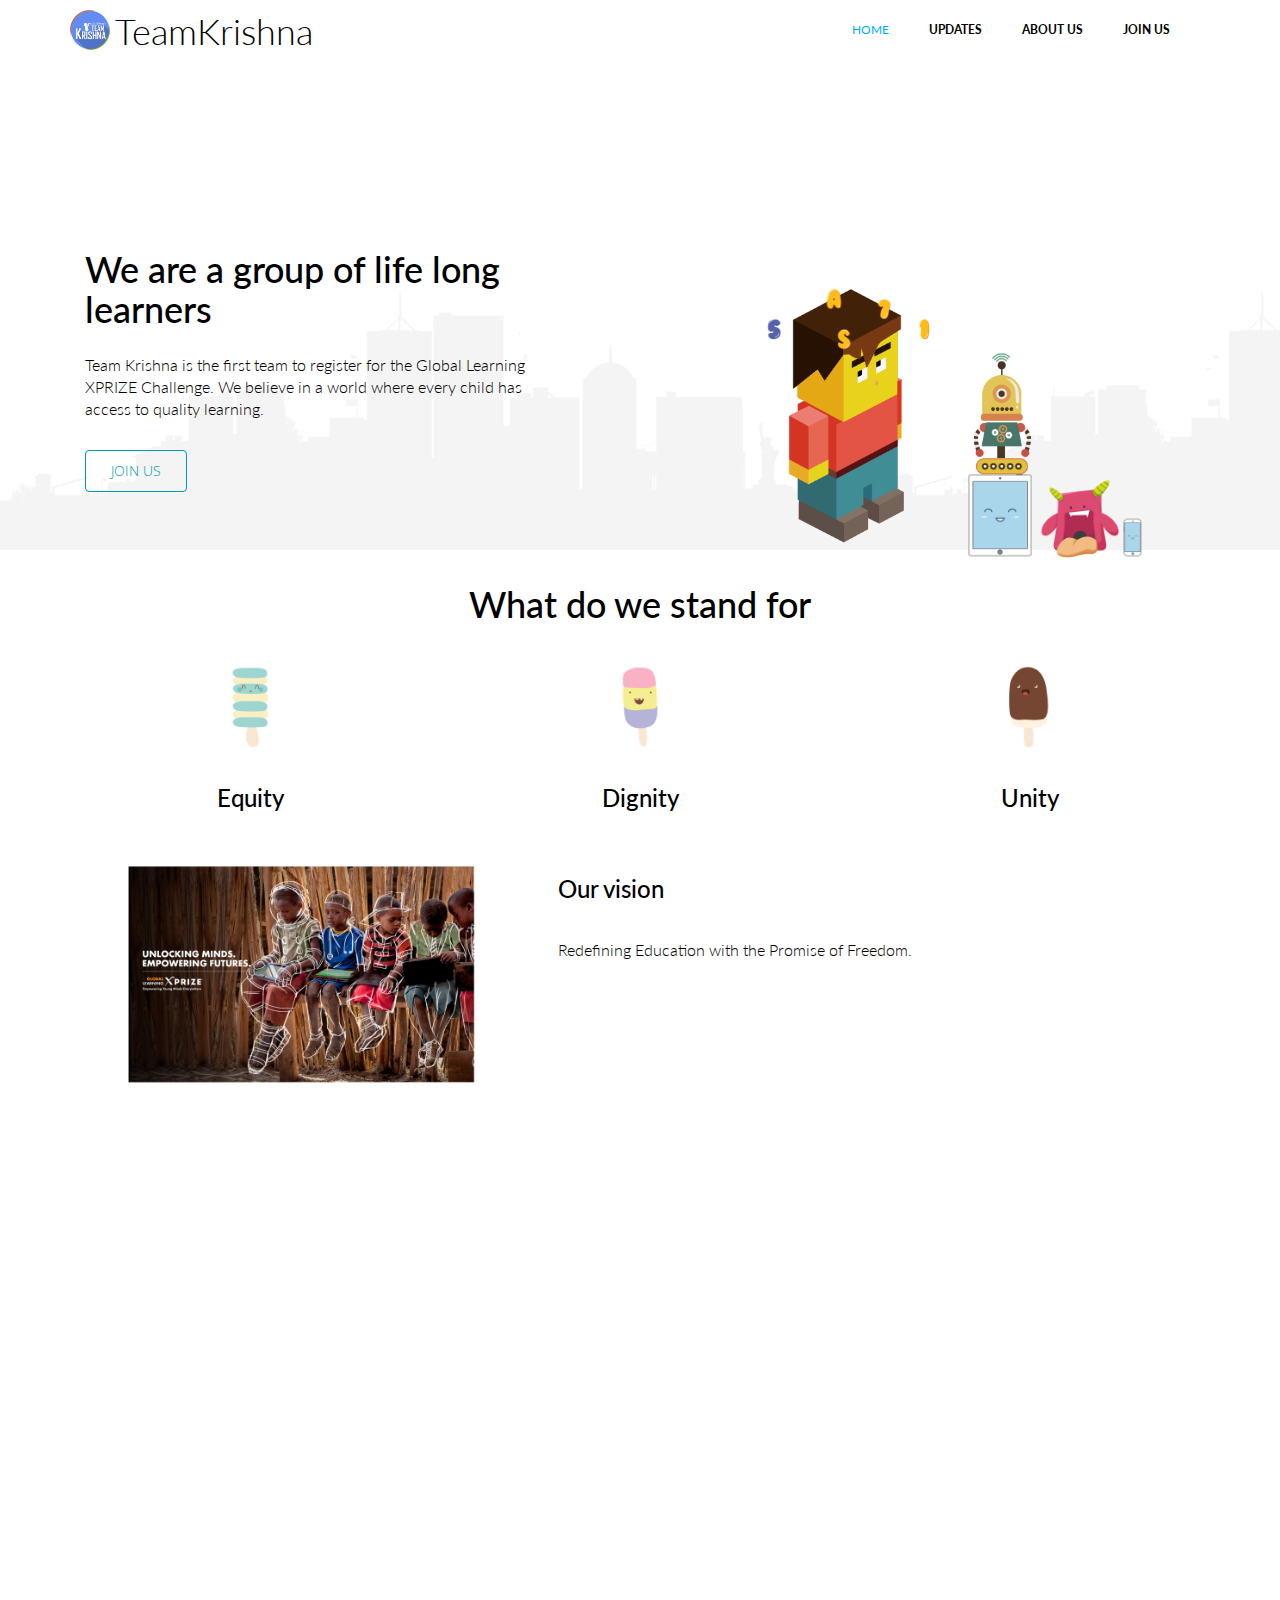
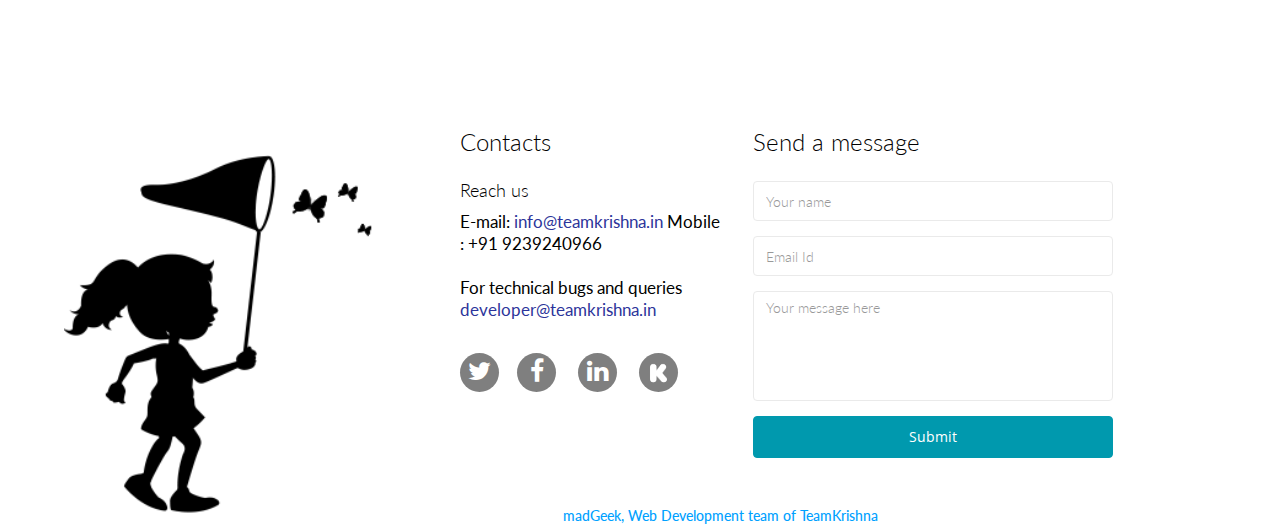
==== commit 55d86807: "footer updated" ====
--- a/index.html
+++ b/index.html
@@ -242,23 +242,17 @@
                 <div class="col-md-3 col-sm-6 item12">
                     <div class="contact-info bottom">
                         <h2>Contacts</h2>
-                        <address>
-                        E-mail: <a href="mailto:info@teamkrishna.in">info@teamkrishna.in</a> <br> 
-                        For technical bugs and queries <br> 
+                        <address><h3 style="margin-top:5px;">Reach us</h3>
+                        E-mail: <a href="mailto:info@teamkrishna.in">info@teamkrishna.in</a> Mobile : +91 9239240966  <br> 
+                       <br> For technical bugs and queries <br> 
                             <a href="mailto:developer@teamkrishna.in">developer@teamkrishna.in</a><br>
-                        Mobile : +91 9239240966 <br> 
+                       <br> 
                        
                         </address>
-
-<!--
-                        <h2>Address</h2>
-                        <address>
-                        Unit C2, St.Vincent's Trading Est., <br> 
-                        Feeder Road, <br> 
-                        Bristol, BS2 0UY <br> 
-                        United Kingdom <br> 
-                        </address>
--->
+                        <ul class="social" style="padding-left:0px;">
+                        <li><a href="https://twitter.com/teamkrishnaglxp" target="blank" onclick="socialBtn('Twitter');"><i class="fa fa-twitter"></i></a></li><li><a href="https://www.facebook.com/teamkrishna.xprize/" target="blank" onclick="socialBtn('Facebook');"><i class="fa fa-facebook"></i></a></li>
+                        <li><a href="https://in.linkedin.com/pub/fortis-hospitals/35/292/a48" target="blank" onclick="socialBtn('Linkedin');"><i class="fa fa-linkedin"></i></a></li>
+                        <li><a href="#" target="blank" onclick="socialBtn('Feed');"><img src="./images/kickstarter.png" width="100%" height="100%" style="padding-bottom:5px;" ></a></li></ul>
                     </div>
                 </div>
                 <div class="col-md-4 col-sm-12 item12">
--- a/css/main.css
+++ b/css/main.css
@@ -474,7 +474,7 @@
 }
 
 .contact-info.bottom {
-  padding-left: 25px;
+/*  padding-left: 25px;*/
 }
 .contact-info.bottom a{
     color: #2C349A;
@@ -485,7 +485,7 @@
 
 .bottom > address {
   line-height: 22px;
-  margin-bottom: 40px;
+  margin-bottom: 10px;
     font-size: 17px;
     font-weight: 400;
 }
@@ -2983,7 +2983,7 @@
 div#middle {
    position: absolute;
 /*  top: 0;*/
-  bottom: 0; height: 280px;
+  bottom: 0; height: 256px;
   right: 0;
   background-repeat: repeat-x;
   -webkit-animation: scroll 7s infinite linear;
@@ -3058,3 +3058,39 @@
     width:6%;
     margin-bottom: 25px;
 }
+
+.margin {
+    margin-top: 15px;
+}
+
+ul.social {
+   width: 100%;
+    margin: 0 auto;
+   
+}
+.social i {
+    color: #fff!important;
+    font-size: 25px;
+}
+
+.social li:hover {
+    background-color: #00aeef!important;
+}
+.social li {
+    border-radius: 100% 100% 100% 100%;
+    display: inline-block;
+    height: 39px;
+    line-height: 44px;
+    margin-right: 18px;
+    width: 39px;
+    text-align: center;
+    margin-bottom: 10px;
+    cursor: pointer;
+    background-color: #7f7f7f;
+    vertical-align: middle;
+}
+
+
+
+
+
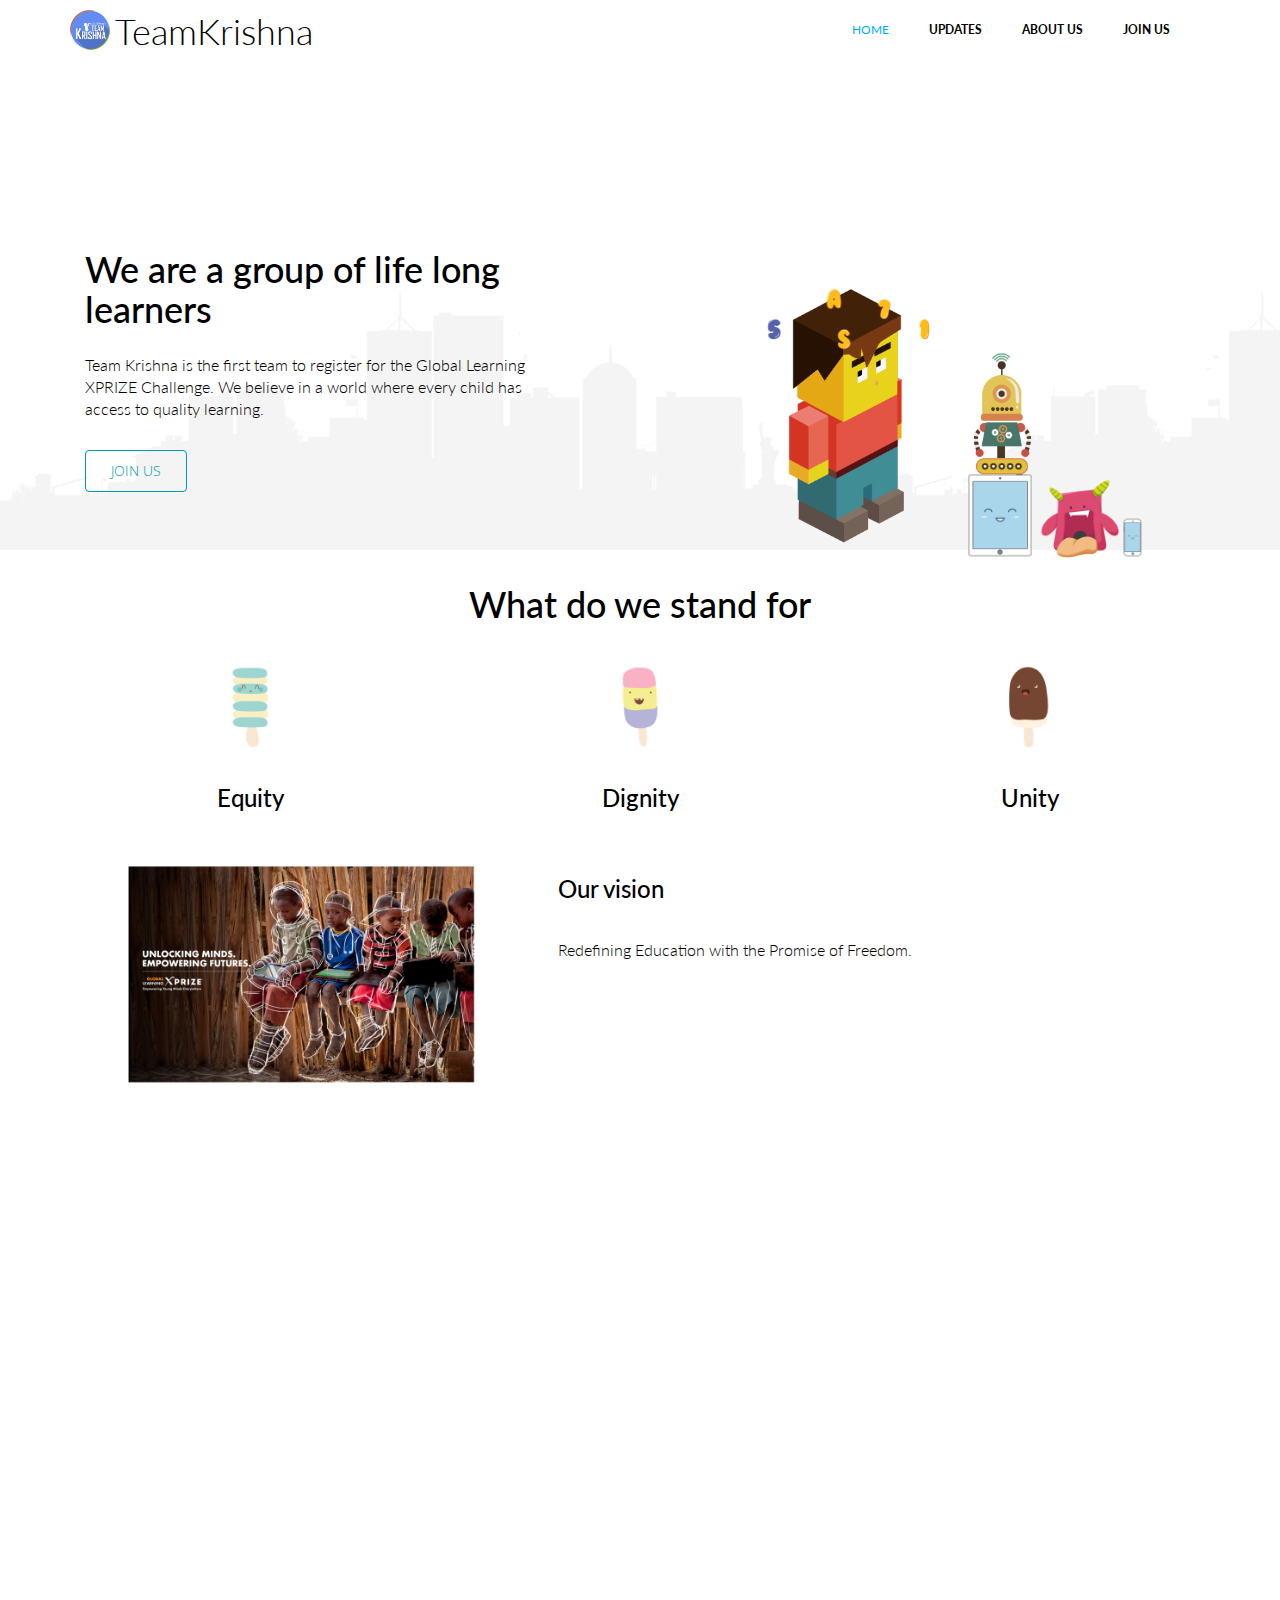
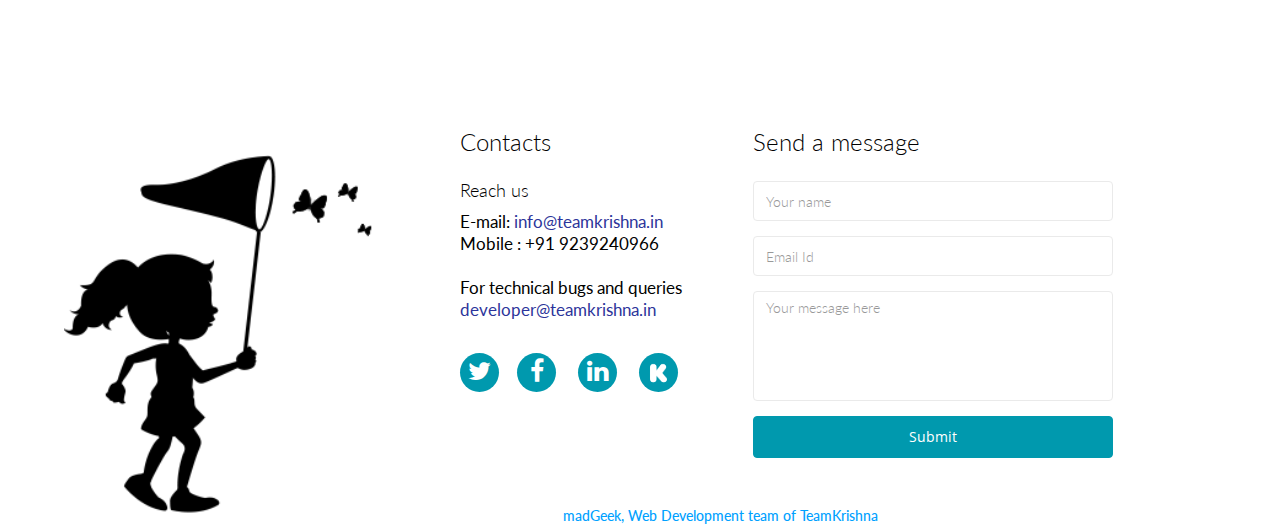
==== commit bce2a84c: "update" ====
--- a/index.html
+++ b/index.html
@@ -79,7 +79,7 @@
                     <div class="slide-text">
                         <h1 style="font-weight:500;color:black;">We are a group of life long learners</h1>
                         <P style="font-size:16px; font-weight:300;">Team Krishna is the first team to register for the Global Learning XPRIZE Challenge. We believe in a world where every child has access to quality learning.</p>
-                        <a href="portfolio-details.html" class="btn btn-common">JOIN US</a>
+                        <a href="joinus.html" class="btn btn-common">JOIN US</a>
                     </div>
                     <div class="change_height">
                     <img src="./images/Website_Graphics/block-kid/blk6.png" class="slider-hill" alt="slider image">
@@ -243,7 +243,7 @@
                     <div class="contact-info bottom">
                         <h2>Contacts</h2>
                         <address><h3 style="margin-top:5px;">Reach us</h3>
-                        E-mail: <a href="mailto:info@teamkrishna.in">info@teamkrishna.in</a> Mobile : +91 9239240966  <br> 
+                        E-mail: <a href="mailto:info@teamkrishna.in">info@teamkrishna.in</a><br> Mobile : +91 9239240966  <br> 
                        <br> For technical bugs and queries <br> 
                             <a href="mailto:developer@teamkrishna.in">developer@teamkrishna.in</a><br>
                        <br> 
@@ -251,7 +251,7 @@
                         </address>
                         <ul class="social" style="padding-left:0px;">
                         <li><a href="https://twitter.com/teamkrishnaglxp" target="blank" onclick="socialBtn('Twitter');"><i class="fa fa-twitter"></i></a></li><li><a href="https://www.facebook.com/teamkrishna.xprize/" target="blank" onclick="socialBtn('Facebook');"><i class="fa fa-facebook"></i></a></li>
-                        <li><a href="https://in.linkedin.com/pub/fortis-hospitals/35/292/a48" target="blank" onclick="socialBtn('Linkedin');"><i class="fa fa-linkedin"></i></a></li>
+                        <li><a href="#" target="blank" onclick="socialBtn('Linkedin');"><i class="fa fa-linkedin"></i></a></li>
                         <li><a href="#" target="blank" onclick="socialBtn('Feed');"><img src="./images/kickstarter.png" width="100%" height="100%" style="padding-bottom:5px;" ></a></li></ul>
                     </div>
                 </div>
--- a/css/main.css
+++ b/css/main.css
@@ -874,26 +874,6 @@
 .team-single {
   position: relative;
 }
-/*
-.team-single{
-    position: relative;
-    overflow: hidden;
-    border-radius: 50%;
-}
-*/
-
-/*
-img {
-    display: inline;
-    margin: 0 auto;
-    height: 100%;
-    width: auto;
-}
-*/
-
-
-
-
 .social-profile {
   background: none repeat scroll 0 0 rgba(137, 97, 46, 0.8);
   display: none;
@@ -2929,7 +2909,7 @@
 
 .person-thumb{
     width: 80%;
-    height: 80%;
+    height: 70%;
     position: relative;
     margin: 0 auto;
     overflow: hidden;
@@ -2940,8 +2920,8 @@
     display: inline;
     margin: 0 auto;
     align-content: center;
-    height: auto;
-    width: auto;
+    height: 100%;
+    width: 100%;
 }
 
 @-webkit-keyframes scroll {
@@ -3086,7 +3066,7 @@
     text-align: center;
     margin-bottom: 10px;
     cursor: pointer;
-    background-color: #7f7f7f;
+    background-color: #0099AE;;
     vertical-align: middle;
 }
 
@@ -3094,3 +3074,181 @@
 
 
 
+
+.Card1 {
+  position: relative;
+  background: #fff;
+  margin: 1em;
+  display: inline-block;
+  text-align: left;
+  overflow: hidden;
+  font-size: 14px;
+  border-radius: 3px;
+  height: 300px;
+  max-width: 1000px;
+  -moz-transition: 0.5s;-o-transition: 0.5s;-webkit-transition: 0.5s;transition: 0.5s;
+  -webkit-box-shadow: 0 3px 7px -3px rgba(0, 0, 0, 0.3);-moz-box-shadow: 0 3px 7px -3px rgba(0, 0, 0, 0.3);box-shadow: 0 3px 7px -3px rgba(0, 0, 0, 0.3);
+}
+
+.Card1 .photo {
+  position: relative;
+  -moz-transition: 0.5s;-o-transition: 0.5s;-webkit-transition: 0.5s;transition: 0.5s;
+  float: left;
+  height: 100%;
+  width: 40%;
+  background-size:cover;
+  background-position:center;
+  background-repeat:no-repeat;
+/*  background-image:url('/images/join_us/data_science.png');*/
+}
+
+.Card1:hover .photo {
+  -webkit-transform: rotate(5deg) scale(1.3);-moz-transform: rotate(5deg) scale(1.3);-ms-transform: rotate(5deg) scale(1.3);-o-transform: rotate(5deg) scale(1.3);transform: rotate(5deg) scale(1.3);
+}
+
+
+.Card1 .details {
+  -moz-transition: 0.5s;-o-transition: 0.5s;-webkit-transition: 0.5s;transition: 0.5s;
+  background: rgba(0, 0, 0, 0.6);
+  color: #fff;
+  list-style: none;
+  margin: 0px;
+  padding: 1em;
+  height: 100%;
+  position: absolute;
+  top: 0px;
+  left: -100%;
+  width: 40%;
+}
+.Card1:hover .details {left: 0px;}
+.Card1:hover .details li{padding: 0.1em;}
+
+.Card1 .description{
+  padding: 1em;
+  position: relative;
+  float: right;
+  height: 100%;
+  width: 60%;
+  z-index: 0;
+}
+.Card1 .description:before {
+  content: "";
+  background: #fff;
+  width: 100%;
+  z-index: -1;
+  position: absolute;
+  left: -15px;
+  top: 0;
+  bottom: 0;
+  -webkit-transform: skewX(-5deg);-moz-transform: skewX(-5deg);-ms-transform: skewX(-5deg);-o-transform: skewX(-5deg);transform: skewX(-5deg);
+}
+
+.Card1 .description h1 {
+  font-size: 2em;
+/*  padding: 0.5em 0px;*/
+  font-weight: bold;
+}
+.Card1 .description .line {display: block;height: 3em;}
+.Card1 .description .product_name {float: left;}
+.Card1 .description .product_price {float: right;color:#4cbc32;}
+.Card1 .description h2 {
+  color: #9b9b9b;
+  font-weight: lighter;
+  text-transform: uppercase;
+  font-size: 0.9em;
+  font-weight: 400;
+}
+.Card1 .description p {position: relative;padding: 2em 0px 1em 0.5em;}
+
+.Card1 .description p:after {
+  content: "";
+  background: #75D13B;
+  height: 6px;
+  width: 5em;
+  position: absolute;
+  top: 0.6em;
+  left: 0px;
+}
+.Card1 .description a {
+  color: #75D13B;
+  margin-bottom: 1em;
+  position: absolute;
+  right:1em;
+  bottom: 0em; 
+}
+.Card1 .description a:after {
+  content: ">";
+  margin-left: -10px;
+  opacity: 0;
+  -moz-transition: 0.5s;-o-transition: 0.5s;-webkit-transition: 0.5s;transition: 0.5s;
+}
+.Card1 .description a:hover:after {margin-left: 5px;opacity: 1;}
+
+
+
+
+.image1 {
+    background-image: url('../images/join_us/social_media.png');
+}
+
+.data_science {
+     background-image: url('../images/join_us/data_science.png');
+}
+
+.graphics_designer {
+     background-image: url('../images/join_us/graphics_designer.png');
+}
+
+.game_artists {
+    background-image: url('../images/join_us/game_artists.png');
+}
+
+.game_developer {
+    background-image: url('../images/join_us/game_developer');
+}
+
+.music_composer {
+    background-image: url('../images/join_us/composer_notes.png');
+}
+
+/* Portfolio Filters */	
+
+	#filters {
+		margin-top: 10px;
+		margin-bottom: 40px;
+		text-align: center;
+		display: block;
+		float: none;
+		z-index: 2;
+		position: relative;
+	}
+	
+	#filters ul li {
+		display: inline-block;
+		margin:0 5px;
+	}
+	
+	#filters ul li a {
+		display: block;	
+	}
+	
+	#filters ul li a h5 {
+		background: none repeat scroll 0 0 #f7f7f7;
+    border-radius: 4px;
+    color: #222222;
+    display: inline-block;
+    font-family: 'LatoRegular',sans-serif;
+    font-size: 12px;
+    line-height: 20px;
+    margin-bottom: 5px;
+    padding: 10px 22px;
+    text-transform: uppercase;
+    transition: all 0.3s ease-in-out 0s;
+	}
+	
+	#filters ul li a:hover h5, #filters ul li a.active h5 {
+		background: #00aeef;
+    color: #fff;
+    text-decoration: none;
+	}
+	
--- a/css/responsive.css
+++ b/css/responsive.css
@@ -24,7 +24,32 @@
 
 
 }
-
+@media screen and (max-width: 700px){
+.Card1 {
+    max-width: 100%;
+    height: 400px;
+    height: auto;
+}
+    .Card1 .photo {
+    float: none;
+    height: 200px;
+    width: 100%;
+}
+
+
+    .Card1:hover .photo {
+    -webkit-transform: none;
+    -moz-transform: none;
+    -ms-transform: none;
+    -o-transform: none;
+    transform: none;
+}
+
+    .Card1 .description {
+    float: inherit;
+    width: 100%;
+}
+}
 /*md only*/
 @media (min-width: 992px) and (max-width: 1199px) {
   .col-md-4.portfolio-item{
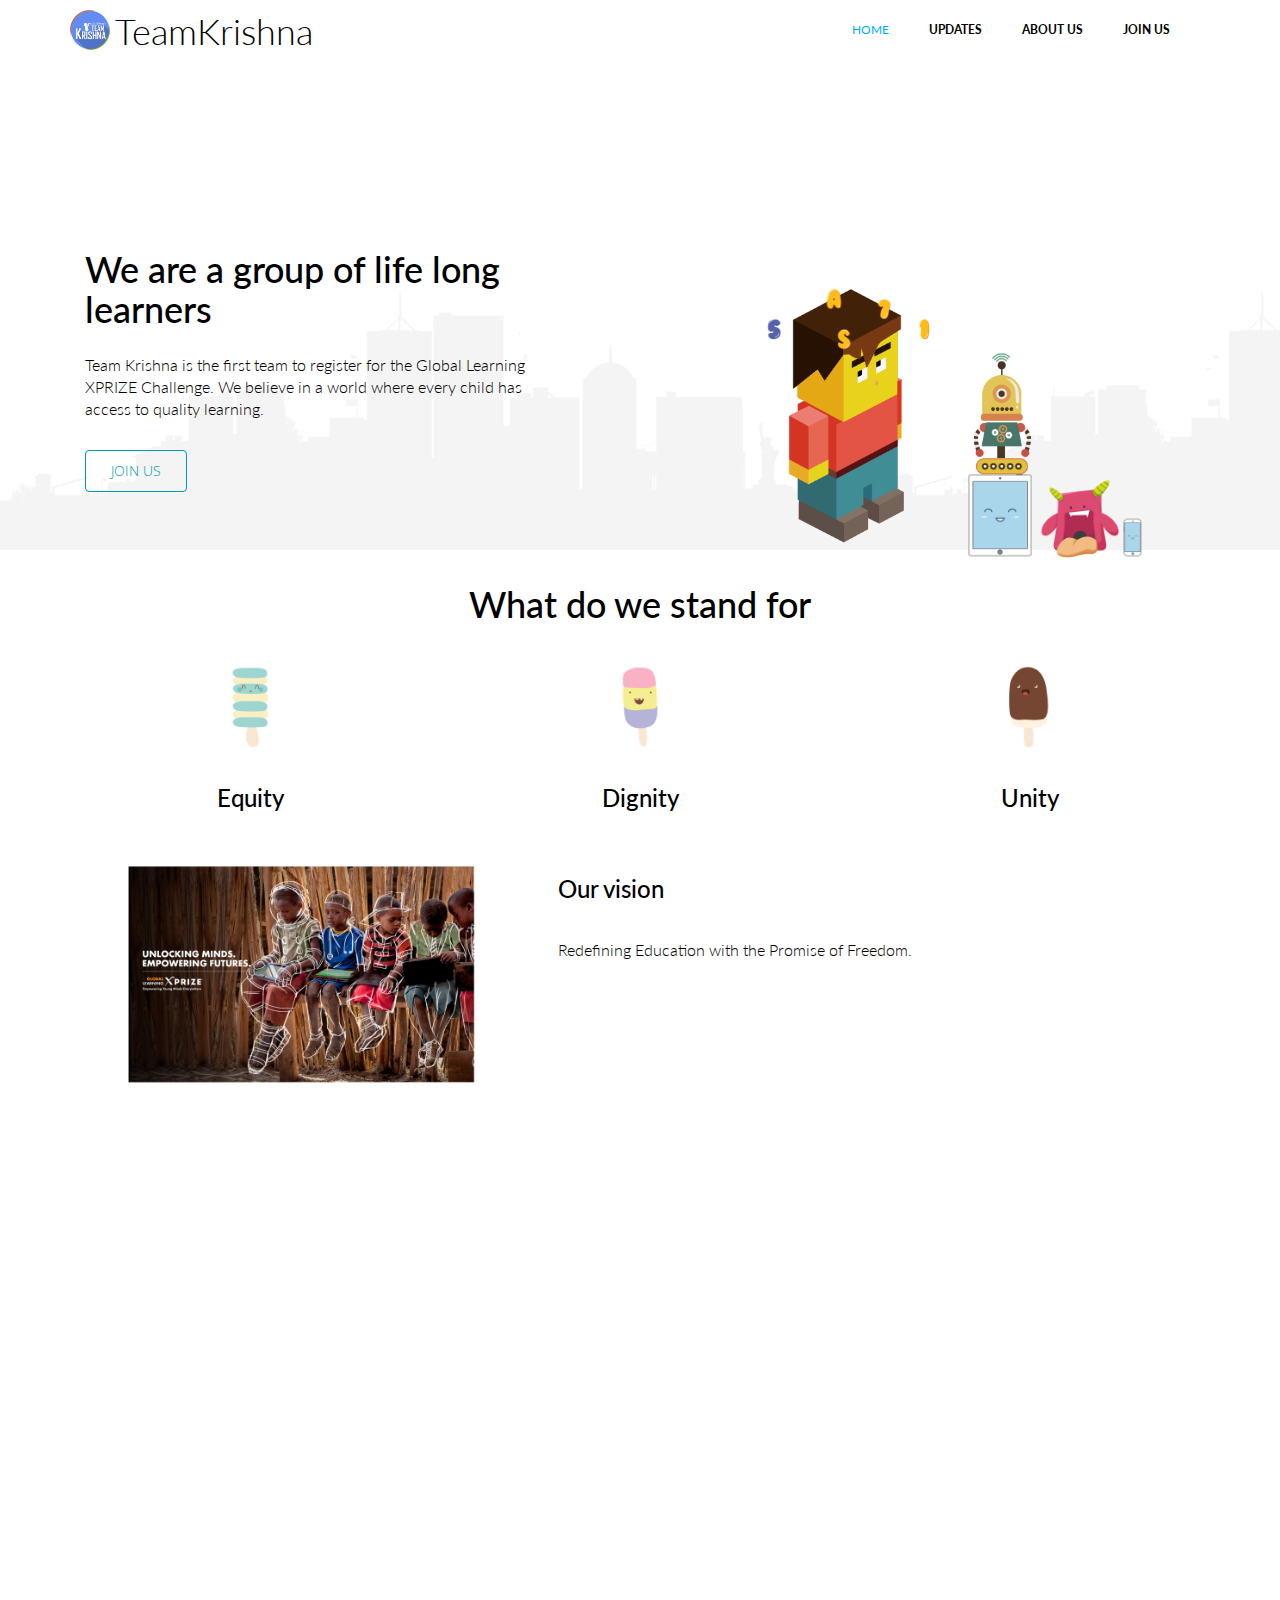
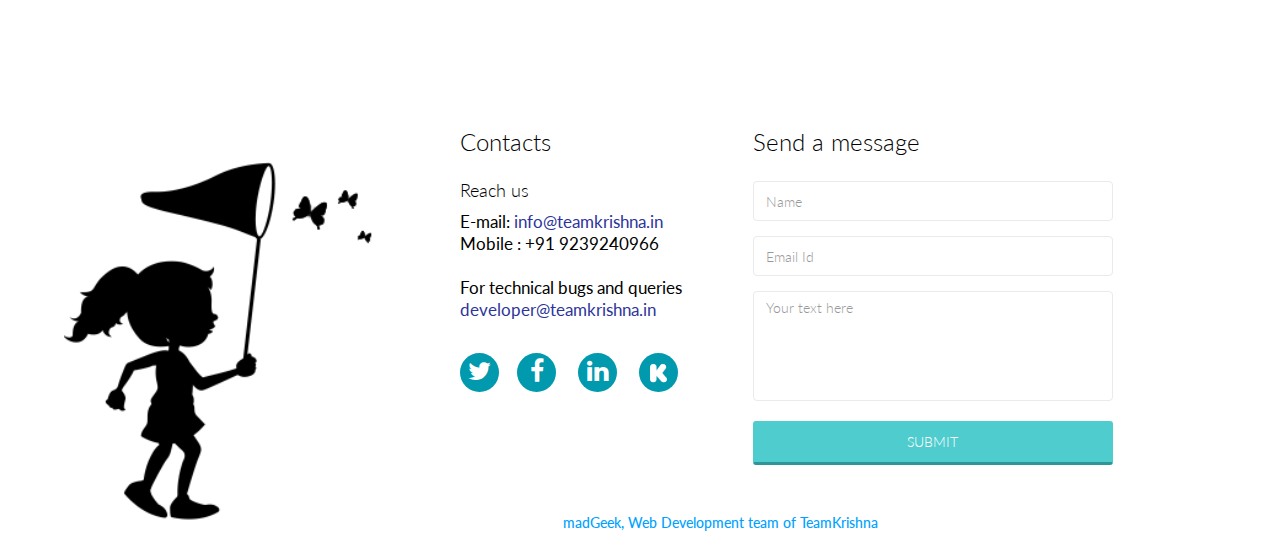
==== commit 9e00de10: "update" ====
--- a/index.html
+++ b/index.html
@@ -7,19 +7,19 @@
     <meta name="author" content="">
     <title>Home | TeamKrishna</title>
     <link href="css/bootstrap.min.css" rel="stylesheet">
-    <link href="css/font-awesome.min.css" rel="stylesheet">
+    <link rel="stylesheet" href="https://maxcdn.bootstrapcdn.com/font-awesome/4.5.0/css/font-awesome.min.css">
     <link href="css/lightbox.css" rel="stylesheet"> 
     <link href="css/animate.min.css" rel="stylesheet"> 
 	<link href="css/main.css" rel="stylesheet">
 	<link href="css/responsive.css" rel="stylesheet">
     <meta property="og:site_name" content="madGeek"/>
-      <meta property="og:type" content="website" />
-      <meta property="og:title" content="TeamKrishna" />
-      <meta property="og:description" content="Redefining education with the promise of freedom." />
-      <meta property="og:url" content="http://www.teamkrishna.in"/>
-      <meta property="og:image" content="images/logo_main.png"/>
-<!--<script src="http://maps.googleapis.com/maps/api/js"></script>-->
-   <link rel="apple-touch-icon" sizes="60x60" href="images/ico/apple-icon-60x60.png">
+    <meta property="og:type" content="website" />
+    <meta property="og:title" content="TeamKrishna" />
+    <meta property="og:description" content="Redefining education with the promise of freedom." />
+    <meta property="og:url" content="http://www.teamkrishna.in"/>
+    <meta property="og:image" content="images/logo_main.png"/>
+    <!--<script src="http://maps.googleapis.com/maps/api/js"></script>-->
+    <link rel="apple-touch-icon" sizes="60x60" href="images/ico/apple-icon-60x60.png">
     <link rel="apple-touch-icon" sizes="72x72" href="images/ico/apple-icon-72x72.png">
     <link rel="apple-touch-icon" sizes="76x76" href="images/ico/apple-icon-76x76.png">
     <link rel="apple-touch-icon" sizes="114x114" href="images/ico/apple-icon-114x114.png">
@@ -258,18 +258,18 @@
                 <div class="col-md-4 col-sm-12 item12">
                     <div class="contact-form bottom">
                         <h2>Send a message</h2>
-                        <form id="main-contact-form" name="contact-form" method="post" action="sendemail.php">
+                         <form id="main-contact-form" method="post" action="sendemail.php">
                             <div class="form-group">
-                                <input type="text" name="name" class="form-control" required="required" placeholder="Your name">
+                                <input type="text" id="name" name="name" class="form-control" required="required" placeholder="Name"/>
                             </div>
                             <div class="form-group">
-                                <input type="email" name="email" class="form-control" required="required" placeholder="Email Id">
+                                <input type="email" id="email" name="email" class="form-control" required="required" placeholder="Email Id"/>
                             </div>
                             <div class="form-group">
-                                <textarea name="message" id="message" required="required" class="form-control" rows="8" placeholder="Your message here"></textarea>
+                                <textarea name="message" id="message" required="required" class="form-control" rows="8" placeholder="Your text here"></textarea>
                             </div>                        
                             <div class="form-group">
-                                <input type="submit" name="submit"  class="btn btn-common" style="background-color:#0099ae; color:white; font-weight:400;width:100%;" value="Submit">
+                                <input id="submit" type="submit" name="submit" class="btn btn-submit" value="Submit" style="letter-spacing:0px;">
                             </div>
                         </form>
                     </div>
@@ -297,27 +297,6 @@
     </footer>
     <!--/#footer-->
 
-
-<script>
-function initialize() {
-  var mapProp = {
-    center:new google.maps.LatLng(12.58262, 77.42035),
-    zoom:13,
-    mapTypeId:google.maps.MapTypeId.ROADMAP
-  };
-  var map=new google.maps.Map(document.getElementById("googleMap"),mapProp);
-    
-    var marker = new google.maps.Marker({
-    position: new google.maps.LatLng(12.58262, 77.42035),
-    map: map,
-    title: 'Location'
-  });
-}
-google.maps.event.addDomListener(window, 'load', initialize);
-</script>
-
-
-
     <script type="text/javascript" src="js/jquery.js"></script>
     <script type="text/javascript" src="js/bootstrap.min.js"></script>
     <script type="text/javascript" src="js/lightbox.min.js"></script>
@@ -328,11 +307,11 @@
 var email = $('input#email').val();
 var message = $('textarea#message').val();
 var name = $('input#name').val();
-var subject= "Enquiry";
+var subject="Enquiry";
 $.ajax({
     type: 'POST',
     url: 'sendemail.php',
-    data: {message: message, email: email, name:name, subject:subject}, 
+    data: {message: message, email: email, name:name,subject:subject}, 
     cache: false
 });
 });
--- a/css/main.css
+++ b/css/main.css
@@ -3096,6 +3096,7 @@
   float: left;
   height: 100%;
   width: 40%;
+    background-color: #F7F6F6;
   background-size:cover;
   background-position:center;
   background-repeat:no-repeat;
@@ -3188,27 +3189,45 @@
 
 
 .image1 {
-    background-image: url('../images/join_us/social_media.png');
+/*    background-image: url('../images/join_us/social_media.png');*/
+    background-size: cover;
+    background-position: center;
+    background-image: url('../images/Website_Graphics/cute-monsters/m3.png');
 }
 
 .data_science {
-     background-image: url('../images/join_us/data_science.png');
+/*     background-image: url('../images/join_us/data_science.png');*/
+    background-size: cover;
+    background-position: center;
+    background-image: url('../images/Website_Graphics/robots/r5.png');
 }
 
 .graphics_designer {
-     background-image: url('../images/join_us/graphics_designer.png');
+/*     background-image: url('../images/join_us/graphics_designer.png');*/
+    background-size: cover;
+    background-position: center;
+    background-image: url('../images/Website_Graphics/cute-monsters/m8.png');
 }
 
 .game_artists {
-    background-image: url('../images/join_us/game_artists.png');
+/*    background-image: url('../images/join_us/game_artists.png');*/
+    background-size: cover;
+    background-position: center;
+    background-image: url('../images/Website_Graphics/cute-monsters/m5.png');
 }
 
 .game_developer {
-    background-image: url('../images/join_us/game_developer');
+/*    background-image: url('../images/join_us/game_developer');*/
+    background-size: cover;
+    background-position: center;
+    background-image: url('../images/Website_Graphics/robots/r1.png');
 }
 
 .music_composer {
-    background-image: url('../images/join_us/composer_notes.png');
+/*    background-image: url('../images/join_us/composer_notes.png');*/
+    background-size: cover;
+    background-position: center;
+    background-image: url('../images/Website_Graphics/robots/r3.png');
 }
 
 /* Portfolio Filters */	
--- a/css/responsive.css
+++ b/css/responsive.css
@@ -32,7 +32,7 @@
 }
     .Card1 .photo {
     float: none;
-    height: 200px;
+    height: 300px;
     width: 100%;
 }
 
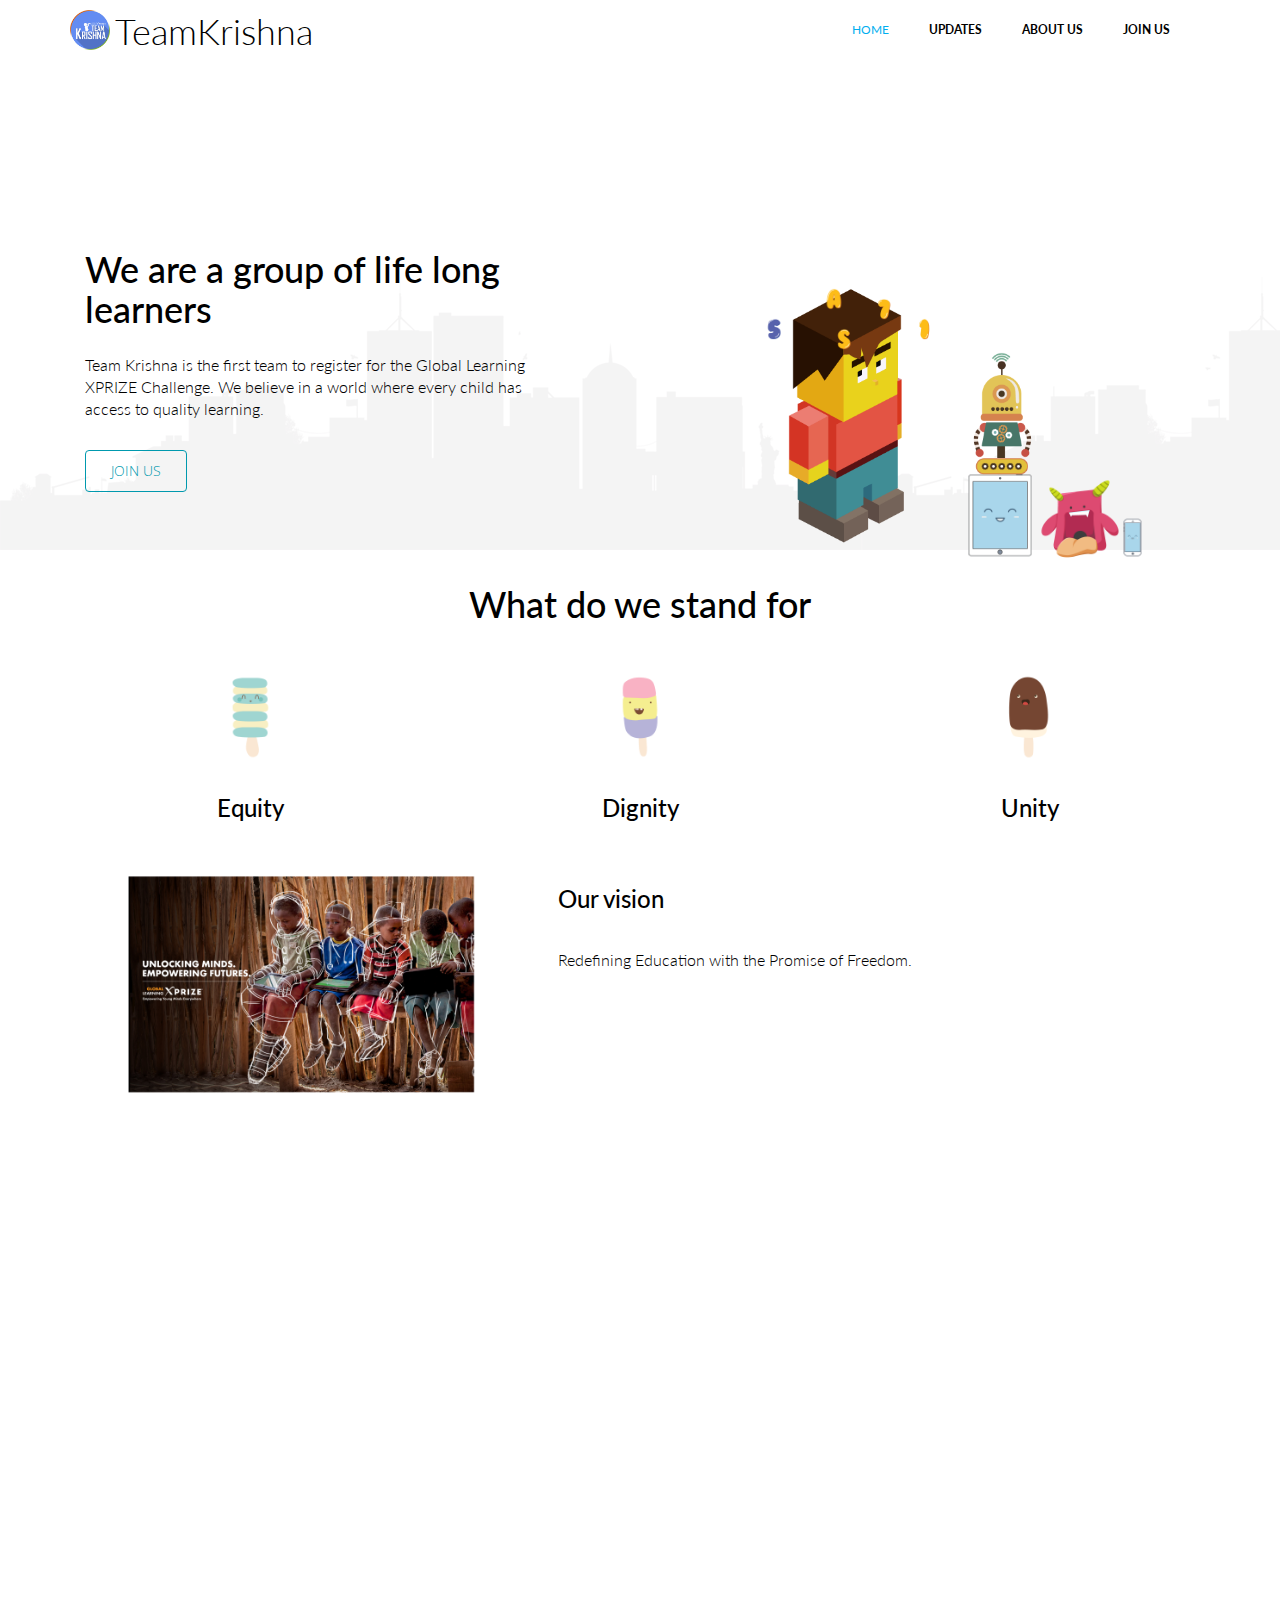
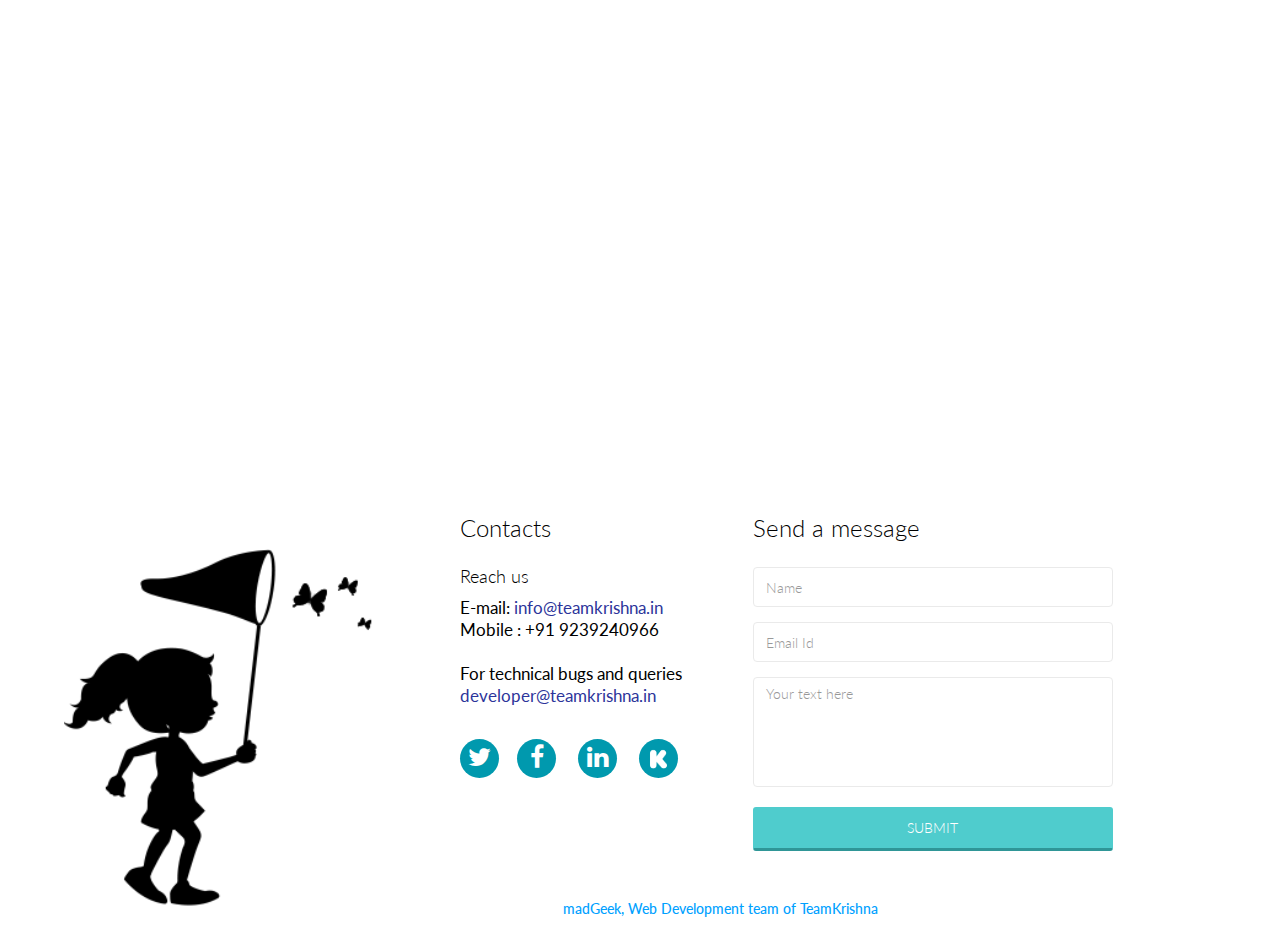
==== commit a0cf1d90: "update -- final stage" ====
--- a/index.html
+++ b/index.html
@@ -5,7 +5,7 @@
     <meta name="viewport" content="width=device-width, initial-scale=1.0">
     <meta name="description" content="">
     <meta name="author" content="">
-    <title>Home | TeamKrishna</title>
+    <title>Welcome to TeamKrishna</title>
     <link href="css/bootstrap.min.css" rel="stylesheet">
     <link rel="stylesheet" href="https://maxcdn.bootstrapcdn.com/font-awesome/4.5.0/css/font-awesome.min.css">
     <link href="css/lightbox.css" rel="stylesheet"> 
@@ -104,7 +104,7 @@
     <section id="services" style="margin-top:30px;">
         <div class="container">
             <div class="row">
-                <div class="col-md-12 wow fadeIn" style=" margin-bottom:20px;">
+                <div class="col-md-12 wow fadeIn" style=" margin-bottom:30px;">
                 <h1 style="font-weight:500;text-align:center;color:black; margin-top:5px;" >What do we stand for</h1>
                 </div>
                 <div class="col-sm-4 text-center padding wow fadeIn" data-wow-duration="1000ms" data-wow-delay="300ms">
@@ -112,7 +112,7 @@
                         <div class="wow scaleIn" data-wow-duration="500ms" data-wow-delay="300ms">
                             <img src="images/Website_Graphics/ice-creams/ic2.png" alt="">
                         </div>
-                       <h2 style="color:black; font-weight:500;">Equity</h2>
+                       <h2 style="color:black; font-weight:500;" class="wow fadeIn">Equity</h2>
 <!--                        <p>Redefining Education with the promise of freedom.</p>-->
                     </div>
                 </div>
@@ -121,7 +121,7 @@
                         <div class="wow scaleIn" data-wow-duration="500ms" data-wow-delay="600ms">
                             <img src="images/Website_Graphics/ice-creams/ic3.png" alt="">
                         </div>
-                        <h2 style="color:black; font-weight:500;">Dignity</h2>
+                        <h2 style="color:black; font-weight:500;" class="wow fadeIn">Dignity</h2>
 <!--                        <p>Equity, Dignity, Unity.</p>-->
                     </div>
                 </div>
@@ -130,7 +130,7 @@
                         <div class="wow scaleIn" data-wow-duration="500ms" data-wow-delay="900ms">
                             <img src="images/Website_Graphics/ice-creams/ic4.png" alt="">
                         </div>
-                        <h2 style="color:black; font-weight:500;">Unity</h2>
+                        <h2 style="color:black; font-weight:500;" class="wow fadeIn">Unity</h2>
 <!--                        <p>We want to provide quality education to every child.</p>-->
                     </div>
                 </div>
@@ -138,30 +138,6 @@
         </div>
     </section>
     <!--/#services-->
-
-<!--
-    <section id="action" class="responsive">
-        <div class="vertical-center">
-             <div class="container">
-                <div class="row">
-                    <div class="action take-tour">
-                        <div class="col-sm-7 wow fadeInLeft" data-wow-duration="500ms" data-wow-delay="300ms">
-                            <h1 class="title">Triangle Corporate Template</h1>
-                            <p>A responsive, retina-ready &amp; wide multipurpose template.</p>
-                        </div>
-                        <div class="col-sm-5 text-center wow fadeInRight" data-wow-duration="500ms" data-wow-delay="300ms">
-                            <div class="tour-button">
-                                <a href="#" class="btn btn-common">TAKE THE TOUR</a>
-                             </div>
-                        </div>
-                    </div>
-                </div>
-            </div>
-        </div>
-   </section>
-    /#action
--->
-
     <section id="features" style="margin-top:20px;">
         <div class="container">
             <div class="row">
@@ -183,7 +159,7 @@
                         <img src="images/what_do_we_do.png" style="height: 50%;margin: 0 auto; width:80%;"  class="img-responsive" alt="">
                     </div>
                 </div>
-                 <div class="single-features change_to">
+                <div class="single-features change_to">
                       <div class="col-sm-5 wow fadeInRight" data-wow-duration="500ms" data-wow-delay="300ms">
                         <img src="images/what_do_we_do.png" style="height: 50%;margin: 0 auto; width:80%;"  class="img-responsive" alt="">
                     </div>
@@ -202,6 +178,15 @@
                         <P style="font-size:16px; font-weight:300;">We develop open source software solutions that facilitate autonomous learning environments for children living in remote areas of the world. Applying elements of gamification and machine learning, our 'intellifreind' software will enable children of aged 7 onwards to self learn literacy and numeracy in a preferred language.</P>
                     </div>
                 </div>
+                 <div class="single-features" style="margin-top:20px;">
+                    <div class="col-sm-6 wow fadeInLeft" data-wow-duration="500ms" data-wow-delay="300ms">
+                        <img src="images/ROBO1.png" class="wow fadeIn" style="height: 50%;margin: 0 auto;width:80%;"  class="img-responsive" alt="">
+                    </div>
+                    <div class="col-sm-5 wow fadeInRight" data-wow-duration="500ms" data-wow-delay="300ms" style="margin-top:20px;">
+                         <iframe class="youtube_vid" src="https://www.youtube.com/embed/GYTfuEl9E04" frameborder="0" allowfullscreen></iframe>
+                    </div>
+                </div>
+                  
             </div>
         </div>
     </section>
@@ -277,7 +262,7 @@
                <div class="col-sm-12 item12" style="margin-top:10px;">
                    <div class="footer_bottom" >
 <!--                    <div class="copyright-text text-center">-->
-                        <p style="margin:0px;color:white;font-weight:500;">&copy; TeamKrishna 2015. All Rights Reserved.<br> Designed &amp; developed by <a target="_blank" href="developers.html">madGeek, Web Development team of TeamKrishna</a></p>
+                        <p style="margin:0px;color:white;font-weight:500;">&copy; TeamKrishna 2016. All Rights Reserved.<br> Designed &amp; developed by <a target="_blank" href="developers.html">madGeek, Web Development team of TeamKrishna</a></p>
 <!--                    </div>-->
                 </div>
                 </div>
--- a/css/main.css
+++ b/css/main.css
@@ -3271,3 +3271,25 @@
     text-decoration: none;
 	}
 	
+
+.remove_name {
+    display: inline-block;
+}
+
+.sticky {
+    position: fixed;
+    right: 0;
+    margin-top:20px;
+    z-index:1000;
+}
+
+.desg {
+    font-size: 14px;
+}
+
+.youtube_vid {
+    width:100%;
+    height:250px;
+}
+
+
--- a/css/responsive.css
+++ b/css/responsive.css
@@ -52,6 +52,7 @@
 }
 /*md only*/
 @media (min-width: 992px) and (max-width: 1199px) {
+    
   .col-md-4.portfolio-item{
     width: 33%;
   }
@@ -66,7 +67,13 @@
 
 /* md */
 @media only screen and (max-width : 1200px) {
-
+    .youtube_vid {
+    width:100%;
+    height:200px;
+}
+.desg {
+    font-size: 14px;
+}
   /*Pricing Table*/
   .single-price .plan-price:after {
     border-width:100px;
@@ -93,6 +100,16 @@
 
 /* sm */
 @media only screen and (max-width : 992px) {
+     .youtube_vid {
+    width:100%;
+    height:160px;
+}
+    .desg {
+    font-size: 14px;
+}
+    .remove_name {
+    display: inline-block;
+}
     .mad_logo {
     width:9%;
     margin-bottom: 4%;
@@ -274,6 +291,16 @@
 
 /* xs */
 @media only screen and (max-width : 768px) {
+     .youtube_vid {
+    width:100%;
+    height:170px;
+}
+    .desg {
+    font-size: 14px;
+}
+    .remove_name {
+    display: inline-block;
+}
     .mad_logo {
     width:20%;
     margin-bottom: 9%;
@@ -678,6 +705,16 @@
 }
 
 @media only screen and (max-width : 480px) {
+     .youtube_vid {
+    width:100%;
+    height:170px;
+}
+    .desg {
+    font-size: 10px;
+}
+    .remove_name {
+    display: none;
+}
     .mad_logo {
     width:20%;
     margin-bottom: 7%;
